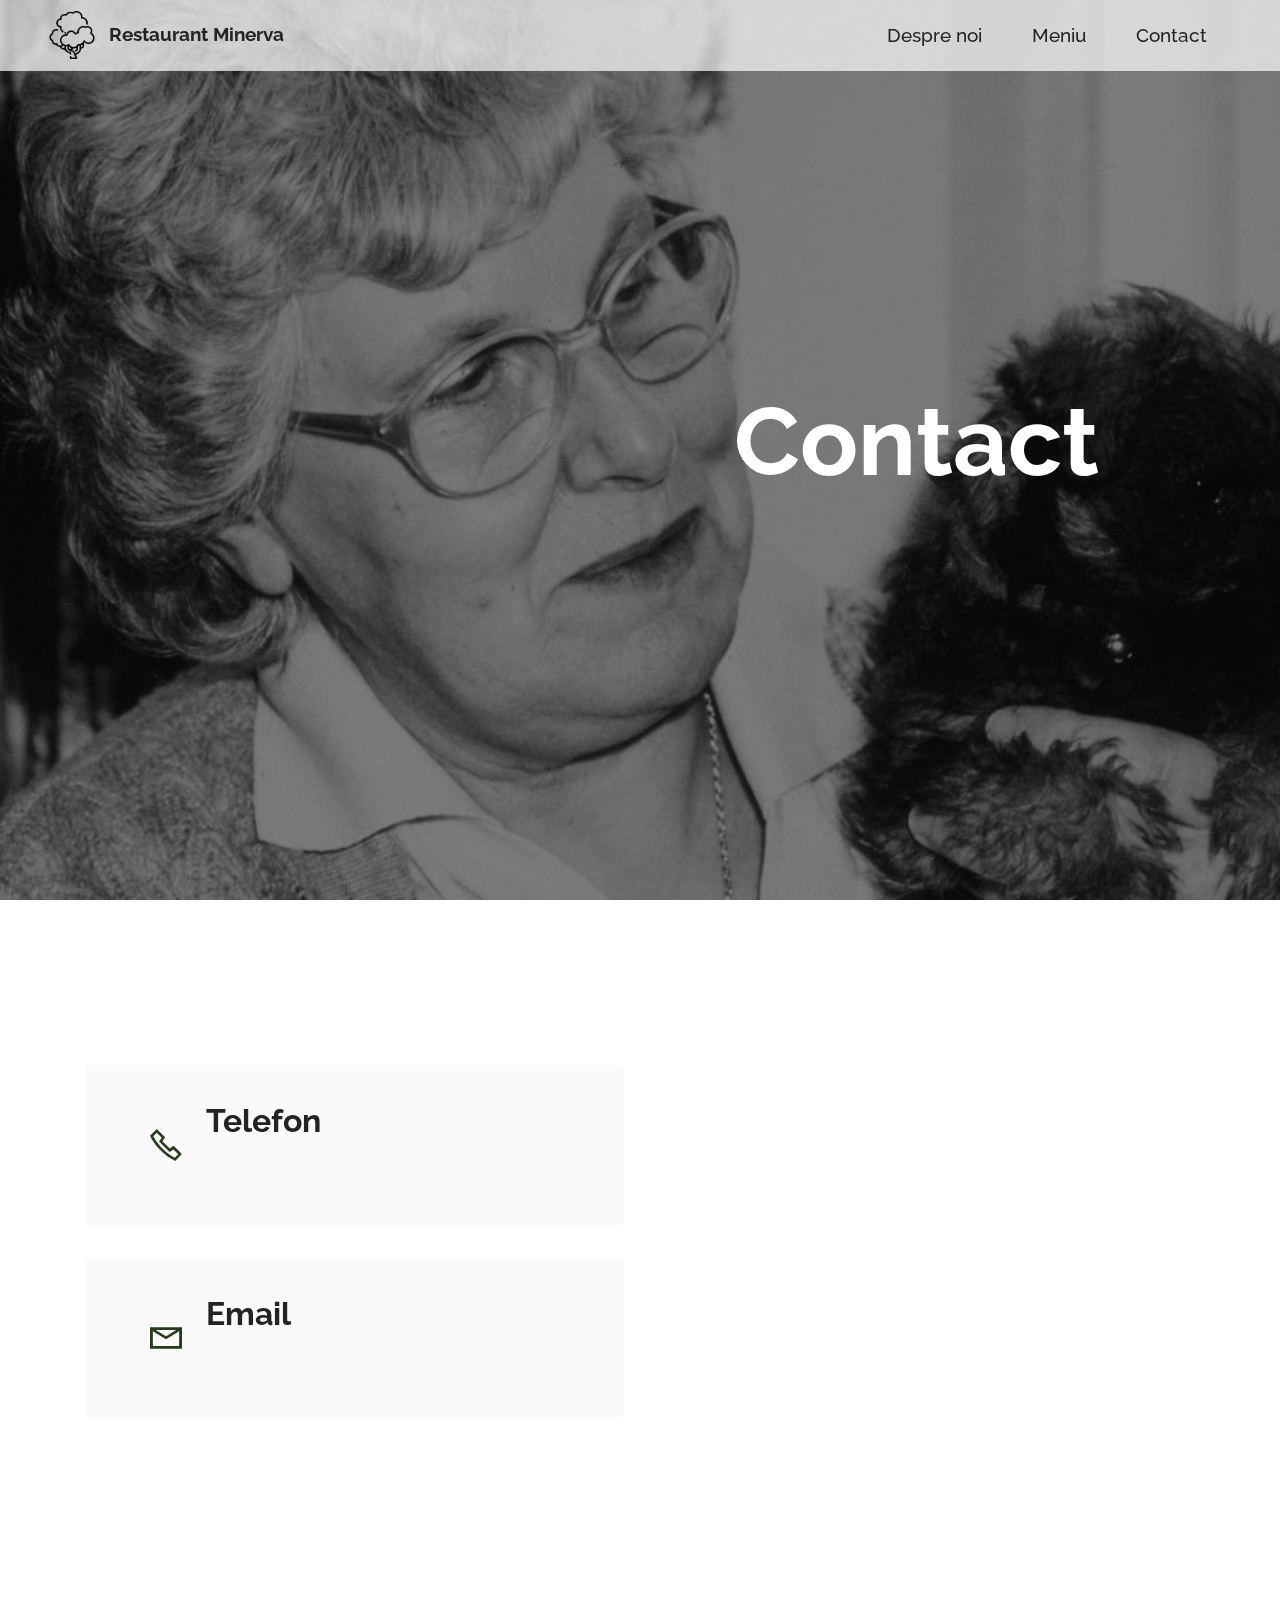
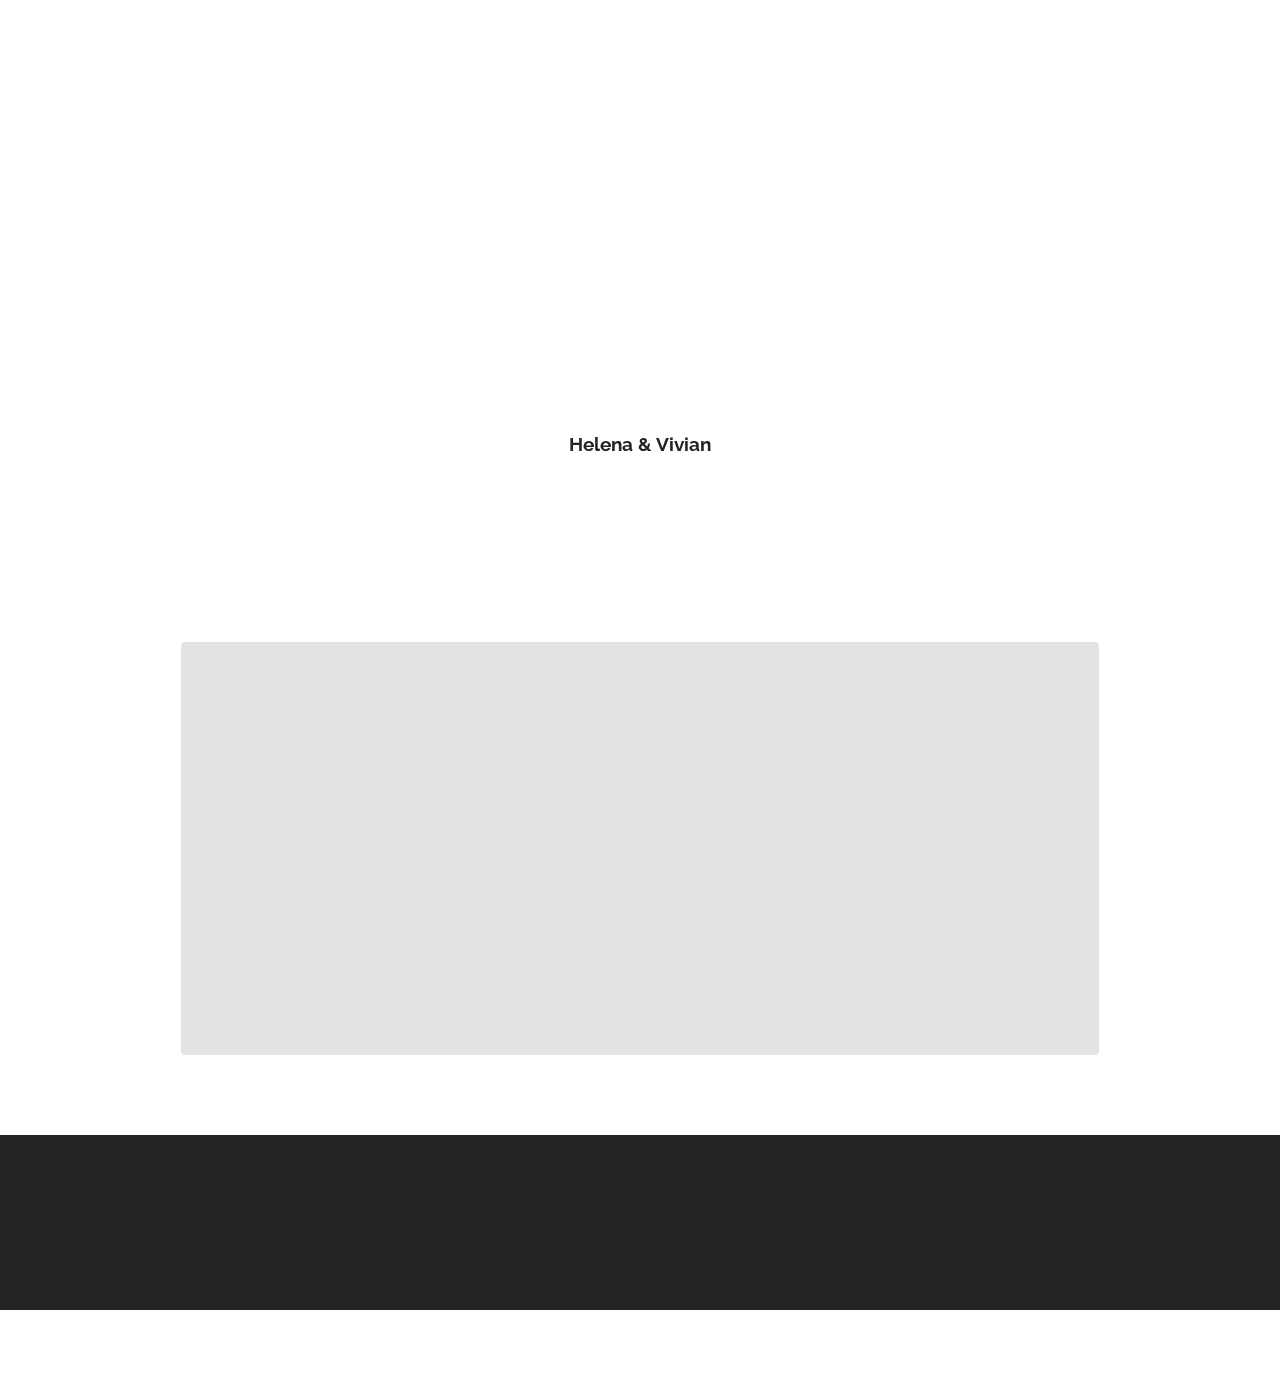
==== contact.html @ e77ea5ba "a doua versiune a site-ului, cu mici îmbunătățiri" ====
<!DOCTYPE html>
<html  >
<head>
  <!-- Site made with Mobirise Website Builder v5.7.4, https://mobirise.com -->
  <meta charset="UTF-8">
  <meta http-equiv="X-UA-Compatible" content="IE=edge">
  <meta name="generator" content="Mobirise v5.7.4, mobirise.com">
  <meta name="viewport" content="width=device-width, initial-scale=1, minimum-scale=1">
  <link rel="shortcut icon" href="assets/images/tree.png" type="image/x-icon">
  <meta name="description" content="Restaurant Minerva - Contact">
  
  
  <title>Contact</title>
  <link rel="stylesheet" href="assets/web/assets/mobirise-icons2/mobirise2.css">
  <link rel="stylesheet" href="assets/bootstrap/css/bootstrap.min.css">
  <link rel="stylesheet" href="assets/bootstrap/css/bootstrap-grid.min.css">
  <link rel="stylesheet" href="assets/bootstrap/css/bootstrap-reboot.min.css">
  <link rel="stylesheet" href="assets/parallax/jarallax.css">
  <link rel="stylesheet" href="assets/animatecss/animate.css">
  <link rel="stylesheet" href="assets/dropdown/css/style.css">
  <link rel="stylesheet" href="assets/socicon/css/styles.css">
  <link rel="stylesheet" href="assets/theme/css/style.css">
  <link rel="preload" href="https://fonts.googleapis.com/css?family=Raleway:100,200,300,400,500,600,700,800,900,100i,200i,300i,400i,500i,600i,700i,800i,900i&display=swap" as="style" onload="this.onload=null;this.rel='stylesheet'">
  <noscript><link rel="stylesheet" href="https://fonts.googleapis.com/css?family=Raleway:100,200,300,400,500,600,700,800,900,100i,200i,300i,400i,500i,600i,700i,800i,900i&display=swap"></noscript>
  <link rel="preload" href="https://fonts.googleapis.com/css?family=Caveat:400,500,600,700&display=swap" as="style" onload="this.onload=null;this.rel='stylesheet'">
  <noscript><link rel="stylesheet" href="https://fonts.googleapis.com/css?family=Caveat:400,500,600,700&display=swap"></noscript>
  <link rel="preload" as="style" href="assets/mobirise/css/mbr-additional.css"><link rel="stylesheet" href="assets/mobirise/css/mbr-additional.css" type="text/css">

  
  
  
</head>
<body>
  
  <section data-bs-version="5.1" class="menu menu2 cid-trj8mmYTtx" once="menu" id="menu2-u">
    
    <nav class="navbar navbar-dropdown navbar-fixed-top navbar-expand-lg">
        <div class="container-fluid">
            <div class="navbar-brand">
                <span class="navbar-logo">
                    <a href="index.html">
                        <img src="assets/images/tree.png" alt="Logo-ul restaurantului Minerva" style="height: 3rem;">
                    </a>
                </span>
                <span class="navbar-caption-wrap"><a class="navbar-caption text-black text-primary display-7" href="index.html">Restaurant Minerva</a></span>
            </div>
            <button class="navbar-toggler" type="button" data-toggle="collapse" data-bs-toggle="collapse" data-target="#navbarSupportedContent" data-bs-target="#navbarSupportedContent" aria-controls="navbarNavAltMarkup" aria-expanded="false" aria-label="Toggle navigation">
                <div class="hamburger">
                    <span></span>
                    <span></span>
                    <span></span>
                    <span></span>
                </div>
            </button>
            <div class="collapse navbar-collapse" id="navbarSupportedContent">
                <ul class="navbar-nav nav-dropdown nav-right" data-app-modern-menu="true"><li class="nav-item"><a class="nav-link link text-black text-primary display-7" href="index.html">Despre noi</a></li><li class="nav-item"><a class="nav-link link text-black text-primary display-7" href="meniu.html">Meniu</a></li><li class="nav-item"><a class="nav-link link text-black text-primary display-7" href="contact.html">Contact</a></li></ul>
                
                
            </div>
        </div>
    </nav>
</section>

<section data-bs-version="5.1" class="header13 cid-trj8G7lFWV mbr-fullscreen mbr-parallax-background" id="header13-w">

    

    
    <div class="mbr-overlay" style="opacity: 0.2; background-color: rgb(0, 0, 0);"></div>

    <div class="align-center container">
        <div class="row justify-content-center">
            <div class="col-12 col-lg-10">
                <h1 class="mbr-section-title mbr-fonts-style mb-3 display-1"><strong>Contact</strong></h1>
                
                
                
                
            </div>
        </div>
    </div>
</section>

<section data-bs-version="5.1" class="contacts3 map1 cid-tstVUXXX1O" id="contacts3-2d">

    

    
    
    <div class="container">
        <div class="mbr-section-head">
            <h3 class="mbr-section-title mbr-fonts-style align-center mb-0 display-2">
                <strong>Date de contact</strong></h3>
            
        </div>
        <div class="row justify-content-center mt-4">
            <div class="card col-12 col-md-6">
                <div class="card-wrapper">
                    <div class="image-wrapper">
                        <span class="mbr-iconfont mobi-mbri-phone mobi-mbri"></span>
                    </div>
                    <div class="text-wrapper">
                        <h6 class="card-title mbr-fonts-style mb-1 display-5"><strong>Telefon</strong><br></h6>
                        <p class="mbr-text mbr-fonts-style display-7">
                            <a href="tel:+40750 000 000" class="text-primary">075xx xxx xxx</a></p>
                    </div>
                </div>
                <div class="card-wrapper">
                    <div class="image-wrapper">
                        <span class="mbr-iconfont mobi-mbri-letter mobi-mbri"></span>
                    </div>
                    <div class="text-wrapper">
                        <h6 class="card-title mbr-fonts-style mb-1 display-5">
                            <strong>Email</strong>
                        </h6>
                        <p class="mbr-text mbr-fonts-style display-7"><a href="mailto:restaurantminerva@gmail.com" class="text-primary">restaurantminerva@gmail.com</a></p>
                    </div>
                </div>
            </div>
            <div class="map-wrapper col-12 col-md-6">
                <div class="google-map"></div>
            </div>
        </div>
    </div>
</section>

<section data-bs-version="5.1" class="people5 mbr-embla cid-tstctkd5CU" id="people5-1u">

    

    
    

    <div class="position-relative text-center">
        <h3 class="mb-4 mbr-fonts-style display-2"><strong>Ce spun clienții noștri...</strong></h3>

        <div class="embla" data-skip-snaps="true" data-align="center" data-loop="true" data-auto-play-interval="5" data-draggable="true">
            <div class="embla__viewport container-fluid">
                <div class="embla__container">
                    
                    <div class="embla__slide slider-image item active" style="margin-left: 7rem; margin-right: 7rem;">
                        <div class="user">
                            <div class="user_image">
                                <div class="item-wrapper position-relative">
                                    <img src="assets/images/misc-19-500x500.jpg" alt="un bărbat și o femeie în vârstă care se țin de mână și care formează un cuplu" data-slide-to="0" data-bs-slide-to="0">
                                </div>
                            </div>
                            <div class="user_text mb-4">
                                <p class="mbr-fonts-style display-7">
                                    Ne-am sărbătorit aniversarea de 40 de ani aici și a fost cea mai bună decizie! Personalul a contribuit enorm la unele dintre cele mai frumoase amintiri ale noastre!</p>
                            </div>
                            <div class="user_name mbr-fonts-style mb-2 display-7"><strong>Helena &amp; Vivian</strong></div>
                            
                        </div>
                    </div><div class="embla__slide slider-image item" style="margin-left: 7rem; margin-right: 7rem;">
                        <div class="user">
                            <div class="user_image">
                                <div class="item-wrapper position-relative">
                                    <img src="assets/images/w-10-500x500.jpg" alt="o femeie cu ochelari care zâmbește" data-slide-to="1" data-bs-slide-to="1">
                                </div>
                            </div>
                            <div class="user_text mb-4">
                                <p class="mbr-fonts-style display-7">
                                    Aceasta nu este prima mea comandă, însă trebuie să admit că de fiecare dată sunt plăcut surprinsă de calitatea produselor și de timpul de livrare redus. Țineți-o tot așa!
                                </p>
                            </div>
                            <div class="user_name mbr-fonts-style mb-2 display-7"><strong>Alma</strong></div>
                            
                        </div>
                    </div><div class="embla__slide slider-image item" style="margin-left: 7rem; margin-right: 7rem;">
                        <div class="user">
                            <div class="user_image">
                                <div class="item-wrapper position-relative">
                                    <img src="assets/images/m-3-500x500.jpg" alt="un bărbat cu ochelari îmbrăcat în cămașă și care zâmbește" data-slide-to="2" data-bs-slide-to="2">
                                </div>
                            </div>
                            <div class="user_text mb-4">
                                <p class="mbr-fonts-style display-7">
                                    Profund impresionat de toată atmosfera din local!</p>
                            </div>
                            <div class="user_name mbr-fonts-style mb-2 display-7">
                                <strong>Arthur</strong></div>
                            
                        </div>
                    </div><div class="embla__slide slider-image item" style="margin-left: 7rem; margin-right: 7rem;">
                        <div class="user">
                            <div class="user_image">
                                <div class="item-wrapper position-relative">
                                    <img src="assets/images/w-6-500x500.jpg" alt="o tânără blondă care zâmbește" data-slide-to="3" data-bs-slide-to="3">
                                </div>
                            </div>
                            <div class="user_text mb-4">
                                <p class="mbr-fonts-style display-7">
                                    Am venit aici cu familia și tuturor le-a plăcut enorm! Cu siguranță mai venim!</p>
                            </div>
                            <div class="user_name mbr-fonts-style mb-2 display-7"><strong>Corina</strong></div>
                            
                        </div>
                    </div>
                    
                </div>
            </div>
            <button class="embla__button embla__button--prev">
                <span class="mobi-mbri mobi-mbri-arrow-prev mbr-iconfont" aria-hidden="true"></span>
                <span class="sr-only visually-hidden visually-hidden">Previous</span>
            </button>
            <button class="embla__button embla__button--next">
                <span class="mobi-mbri mobi-mbri-arrow-next mbr-iconfont" aria-hidden="true"></span>
                <span class="sr-only visually-hidden visually-hidden">Next</span>
            </button>
        </div>
    </div>
</section>

<section data-bs-version="5.1" class="content15 cid-tstVNE4dnn" id="content15-2b">

    

    
    
    <div class="container">
        <div class="row justify-content-center">
            <div class="card col-md-12 col-lg-10">
                <div class="card-wrapper">
                    <div class="card-box align-left">
                        
                        <p class="mbr-text mbr-fonts-style display-4">Dragii mei nepoți,
<br>
<br>Nimic nu vine fără efort, iar voi știți asta. Sunteți bucurie în carne și oase și sunteți ai mei. Indiferent de unde vă duce drumul vieții, nu uitați că eu sunt aici pentru voi.
<br>
<br>Vă aștept cu masa pusă plină de toate cele bune!
<br>
<br>Vă pup, bunica Minerva...</p>
                        
                    </div>
                </div>
            </div>
        </div>
    </div>
</section>

<section data-bs-version="5.1" class="footer3 cid-tstTZa0Mbg" once="footers" id="footer3-2a">

    

    

    <div class="container">
        <div class="media-container-row align-center mbr-white">
            <div class="row row-links">
                <ul class="foot-menu">
                    
                    
                    
                    
                    
                <li class="foot-menu-item mbr-fonts-style display-7"><a href="page3.html#contacts3-x" class="text-white">Contactează-ne acum!</a></li></ul>
            </div>
            <div class="row social-row">
                <div class="social-list align-right pb-2">
                    
                    
                    
                    
                    
                    
                <div class="soc-item">
                        <a href="https://twitter.com" target="_blank">
                            <span class="mbr-iconfont mbr-iconfont-social socicon-twitter socicon"></span>
                        </a>
                    </div><div class="soc-item">
                        <a href="https://www.facebook.com" target="_blank">
                            <span class="mbr-iconfont mbr-iconfont-social socicon-facebook socicon"></span>
                        </a>
                    </div><div class="soc-item">
                        <a href="https://www.youtube.com" target="_blank">
                            <span class="mbr-iconfont mbr-iconfont-social socicon-youtube socicon"></span>
                        </a>
                    </div><div class="soc-item">
                        <a href="https://www.instagram.com" target="_blank">
                            <span class="mbr-iconfont mbr-iconfont-social socicon-instagram socicon"></span>
                        </a>
                    </div></div>
            </div>
            <div class="row row-copirayt">
                <p class="mbr-text mb-0 mbr-fonts-style mbr-white align-center display-7">
                    © Copyright 2022 Restaurant Minerva. All Rights Reserved.
                </p>
            </div>
        </div>
    </div>
</section><section class="display-7" style="padding: 0;align-items: center;justify-content: center;flex-wrap: wrap;    align-content: center;display: flex;position: relative;height: 4rem;"><a href="https://mobiri.se/2924550" style="flex: 1 1;height: 4rem;position: absolute;width: 100%;z-index: 1;"><img alt="" style="height: 4rem;" src="[data-uri]"></a><p style="margin: 0;text-align: center;" class="display-7">Made with &#8204;</p><a style="z-index:1" href="https://mobirise.com/builder/easiest-website-builder.html">Easiest Website Builder</a></section><script src="assets/bootstrap/js/bootstrap.bundle.min.js"></script>  <script src="assets/parallax/jarallax.js"></script>  <script src="assets/smoothscroll/smooth-scroll.js"></script>  <script src="assets/ytplayer/index.js"></script>  <script src="assets/dropdown/js/navbar-dropdown.js"></script>  <script src="assets/embla/embla.min.js"></script>  <script src="assets/embla/script.js"></script>  <script src="assets/theme/js/script.js"></script>  
  
  
  <input name="animation" type="hidden">
  </body>
</html>
---- assets/web/assets/mobirise-icons2/mobirise2.css ----
@font-face {
  font-family: 'Moririse2';
  font-display: swap;
  src:  url('mobirise2.eot?f2bix4');
  src:  url('mobirise2.eot?f2bix4#iefix') format('embedded-opentype'),
    url('mobirise2.ttf?f2bix4') format('truetype'),
    url('mobirise2.woff?f2bix4') format('woff'),
    url('mobirise2.svg?f2bix4#mobirise2') format('svg');
  font-weight: normal;
  font-style: normal;
}

[class^="mobi-"], [class*=" mobi-"] {
  /* use !important to prevent issues with browser extensions that change fonts */
  font-family: 'Moririse2' !important;
  speak: none;
  font-style: normal;
  font-weight: normal;
  font-variant: normal;
  text-transform: none;
  line-height: 1;

  /* Better Font Rendering =========== */
  -webkit-font-smoothing: antialiased;
  -moz-osx-font-smoothing: grayscale;
}

.mobi-mbri-add-submenu:before {
  content: "\e900";
}
.mobi-mbri-alert:before {
  content: "\e901";
}
.mobi-mbri-align-center:before {
  content: "\e902";
}
.mobi-mbri-align-justify:before {
  content: "\e903";
}
.mobi-mbri-align-left:before {
  content: "\e904";
}
.mobi-mbri-align-right:before {
  content: "\e905";
}
.mobi-mbri-android:before {
  content: "\e906";
}
.mobi-mbri-apple:before {
  content: "\e907";
}
.mobi-mbri-arrow-down:before {
  content: "\e908";
}
.mobi-mbri-arrow-next:before {
  content: "\e909";
}
.mobi-mbri-arrow-prev:before {
  content: "\e90a";
}
.mobi-mbri-arrow-up:before {
  content: "\e90b";
}
.mobi-mbri-bold:before {
  content: "\e90c";
}
.mobi-mbri-bookmark:before {
  content: "\e90d";
}
.mobi-mbri-bootstrap:before {
  content: "\e90e";
}
.mobi-mbri-briefcase:before {
  content: "\e90f";
}
.mobi-mbri-browse:before {
  content: "\e910";
}
.mobi-mbri-bulleted-list:before {
  content: "\e911";
}
.mobi-mbri-calendar:before {
  content: "\e912";
}
.mobi-mbri-camera:before {
  content: "\e913";
}
.mobi-mbri-cart-add:before {
  content: "\e914";
}
.mobi-mbri-cart-full:before {
  content: "\e915";
}
.mobi-mbri-cash:before {
  content: "\e916";
}
.mobi-mbri-change-style:before {
  content: "\e917";
}
.mobi-mbri-chat:before {
  content: "\e918";
}
.mobi-mbri-clock:before {
  content: "\e919";
}
.mobi-mbri-close:before {
  content: "\e91a";
}
.mobi-mbri-cloud:before {
  content: "\e91b";
}
.mobi-mbri-code:before {
  content: "\e91c";
}
.mobi-mbri-contact-form:before {
  content: "\e91d";
}
.mobi-mbri-credit-card:before {
  content: "\e91e";
}
.mobi-mbri-cursor-click:before {
  content: "\e91f";
}
.mobi-mbri-cust-feedback:before {
  content: "\e920";
}
.mobi-mbri-database:before {
  content: "\e921";
}
.mobi-mbri-delivery:before {
  content: "\e922";
}
.mobi-mbri-desktop:before {
  content: "\e923";
}
.mobi-mbri-devices:before {
  content: "\e924";
}
.mobi-mbri-down:before {
  content: "\e925";
}
.mobi-mbri-download-2:before {
  content: "\e926";
}
.mobi-mbri-download:before {
  content: "\e927";
}
.mobi-mbri-drag-n-drop-2:before {
  content: "\e928";
}
.mobi-mbri-drag-n-drop:before {
  content: "\e929";
}
.mobi-mbri-edit-2:before {
  content: "\e92a";
}
.mobi-mbri-edit:before {
  content: "\e92b";
}
.mobi-mbri-error:before {
  content: "\e92c";
}
.mobi-mbri-extension:before {
  content: "\e92d";
}
.mobi-mbri-features:before {
  content: "\e92e";
}
.mobi-mbri-file:before {
  content: "\e92f";
}
.mobi-mbri-flag:before {
  content: "\e930";
}
.mobi-mbri-folder:before {
  content: "\e931";
}
.mobi-mbri-gift:before {
  content: "\e932";
}
.mobi-mbri-github:before {
  content: "\e933";
}
.mobi-mbri-globe-2:before {
  content: "\e934";
}
.mobi-mbri-globe:before {
  content: "\e935";
}
.mobi-mbri-growing-chart:before {
  content: "\e936";
}
.mobi-mbri-hearth:before {
  content: "\e937";
}
.mobi-mbri-help:before {
  content: "\e938";
}
.mobi-mbri-home:before {
  content: "\e939";
}
.mobi-mbri-hot-cup:before {
  content: "\e93a";
}
.mobi-mbri-idea:before {
  content: "\e93b";
}
.mobi-mbri-image-gallery:before {
  content: "\e93c";
}
.mobi-mbri-image-slider:before {
  content: "\e93d";
}
.mobi-mbri-info:before {
  content: "\e93e";
}
.mobi-mbri-italic:before {
  content: "\e93f";
}
.mobi-mbri-key:before {
  content: "\e940";
}
.mobi-mbri-laptop:before {
  content: "\e941";
}
.mobi-mbri-layers:before {
  content: "\e942";
}
.mobi-mbri-left-right:before {
  content: "\e943";
}
.mobi-mbri-left:before {
  content: "\e944";
}
.mobi-mbri-letter:before {
  content: "\e945";
}
.mobi-mbri-like:before {
  content: "\e946";
}
.mobi-mbri-link:before {
  content: "\e947";
}
.mobi-mbri-lock:before {
  content: "\e948";
}
.mobi-mbri-login:before {
  content: "\e949";
}
.mobi-mbri-logout:before {
  content: "\e94a";
}
.mobi-mbri-magic-stick:before {
  content: "\e94b";
}
.mobi-mbri-map-pin:before {
  content: "\e94c";
}
.mobi-mbri-menu:before {
  content: "\e94d";
}
.mobi-mbri-mobile-2:before {
  content: "\e94e";
}
.mobi-mbri-mobile-horizontal:before {
  content: "\e94f";
}
.mobi-mbri-mobile:before {
  content: "\e950";
}
.mobi-mbri-mobirise:before {
  content: "\e951";
}
.mobi-mbri-more-horizontal:before {
  content: "\e952";
}
.mobi-mbri-more-vertical:before {
  content: "\e953";
}
.mobi-mbri-music:before {
  content: "\e954";
}
.mobi-mbri-new-file:before {
  content: "\e955";
}
.mobi-mbri-numbered-list:before {
  content: "\e956";
}
.mobi-mbri-opened-folder:before {
  content: "\e957";
}
.mobi-mbri-pages:before {
  content: "\e958";
}
.mobi-mbri-paper-plane:before {
  content: "\e959";
}
.mobi-mbri-paperclip:before {
  content: "\e95a";
}
.mobi-mbri-phone:before {
  content: "\e95b";
}
.mobi-mbri-photo:before {
  content: "\e95c";
}
.mobi-mbri-photos:before {
  content: "\e95d";
}
.mobi-mbri-pin:before {
  content: "\e95e";
}
.mobi-mbri-play:before {
  content: "\e95f";
}
.mobi-mbri-plus:before {
  content: "\e960";
}
.mobi-mbri-preview:before {
  content: "\e961";
}
.mobi-mbri-print:before {
  content: "\e962";
}
.mobi-mbri-protect:before {
  content: "\e963";
}
.mobi-mbri-question:before {
  content: "\e964";
}
.mobi-mbri-quote-left:before {
  content: "\e965";
}
.mobi-mbri-quote-right:before {
  content: "\e966";
}
.mobi-mbri-redo:before {
  content: "\e967";
}
.mobi-mbri-refresh:before {
  content: "\e968";
}
.mobi-mbri-responsive-2:before {
  content: "\e969";
}
.mobi-mbri-responsive:before {
  content: "\e96a";
}
.mobi-mbri-right:before {
  content: "\e96b";
}
.mobi-mbri-rocket:before {
  content: "\e96c";
}
.mobi-mbri-sad-face:before {
  content: "\e96d";
}
.mobi-mbri-sale:before {
  content: "\e96e";
}
.mobi-mbri-save:before {
  content: "\e96f";
}
.mobi-mbri-search:before {
  content: "\e970";
}
.mobi-mbri-setting-2:before {
  content: "\e971";
}
.mobi-mbri-setting-3:before {
  content: "\e972";
}
.mobi-mbri-setting:before {
  content: "\e973";
}
.mobi-mbri-share:before {
  content: "\e974";
}
.mobi-mbri-shopping-bag:before {
  content: "\e975";
}
.mobi-mbri-shopping-basket:before {
  content: "\e976";
}
.mobi-mbri-shopping-cart:before {
  content: "\e977";
}
.mobi-mbri-sites:before {
  content: "\e978";
}
.mobi-mbri-smile-face:before {
  content: "\e979";
}
.mobi-mbri-speed:before {
  content: "\e97a";
}
.mobi-mbri-star:before {
  content: "\e97b";
}
.mobi-mbri-success:before {
  content: "\e97c";
}
.mobi-mbri-sun:before {
  content: "\e97d";
}
.mobi-mbri-sun2:before {
  content: "\e97e";
}
.mobi-mbri-tablet-vertical:before {
  content: "\e97f";
}
.mobi-mbri-tablet:before {
  content: "\e980";
}
.mobi-mbri-target:before {
  content: "\e981";
}
.mobi-mbri-timer:before {
  content: "\e982";
}
.mobi-mbri-to-ftp:before {
  content: "\e983";
}
.mobi-mbri-to-local-drive:before {
  content: "\e984";
}
.mobi-mbri-touch-swipe:before {
  content: "\e985";
}
.mobi-mbri-touch:before {
  content: "\e986";
}
.mobi-mbri-trash:before {
  content: "\e987";
}
.mobi-mbri-underline:before {
  content: "\e988";
}
.mobi-mbri-undo:before {
  content: "\e989";
}
.mobi-mbri-unlink:before {
  content: "\e98a";
}
.mobi-mbri-unlock:before {
  content: "\e98b";
}
.mobi-mbri-up-down:before {
  content: "\e98c";
}
.mobi-mbri-up:before {
  content: "\e98d";
}
.mobi-mbri-update:before {
  content: "\e98e";
}
.mobi-mbri-upload-2:before {
  content: "\e98f";
}
.mobi-mbri-upload:before {
  content: "\e990";
}
.mobi-mbri-user-2:before {
  content: "\e991";
}
.mobi-mbri-user:before {
  content: "\e992";
}
.mobi-mbri-users:before {
  content: "\e993";
}
.mobi-mbri-video-play:before {
  content: "\e994";
}
.mobi-mbri-video:before {
  content: "\e995";
}
.mobi-mbri-watch:before {
  content: "\e996";
}
.mobi-mbri-website-theme-2:before {
  content: "\e997";
}
.mobi-mbri-website-theme:before {
  content: "\e998";
}
.mobi-mbri-wifi:before {
  content: "\e999";
}
.mobi-mbri-windows:before {
  content: "\e99a";
}
.mobi-mbri-zoom-in:before {
  content: "\e99b";
}
.mobi-mbri-zoom-out:before {
  content: "\e99c";
}
---- assets/parallax/jarallax.css ----
.jarallax {
    position: relative;
    z-index: 0;
}
.jarallax > .jarallax-img {
    position: absolute;
    object-fit: cover;
    /* support for plugin https://github.com/bfred-it/object-fit-images */
    font-family: 'object-fit: cover;';
    top: 0;
    left: 0;
    width: 100%;
    height: 100%;
    z-index: -1;
}
---- assets/dropdown/css/style.css ----
.navbar-dropdown {
  left: 0;
  padding: 0;
  position: absolute;
  right: 0;
  top: 0;
  transition: all 0.45s ease;
  z-index: 1030;
  background: #282828; }
  .navbar-dropdown .navbar-logo {
    margin-right: 0.8rem;
    transition: margin 0.3s ease-in-out;
    vertical-align: middle; }
    .navbar-dropdown .navbar-logo img {
      height: 3.125rem;
      transition: all 0.3s ease-in-out; }
    .navbar-dropdown .navbar-logo.mbr-iconfont {
      font-size: 3.125rem;
      line-height: 3.125rem; }
  .navbar-dropdown .navbar-caption {
    font-weight: 700;
    white-space: normal;
    vertical-align: -4px;
    line-height: 3.125rem !important; }
    .navbar-dropdown .navbar-caption, .navbar-dropdown .navbar-caption:hover {
      color: inherit;
      text-decoration: none; }
  .navbar-dropdown .mbr-iconfont + .navbar-caption {
    vertical-align: -1px; }
  .navbar-dropdown.navbar-fixed-top {
    position: fixed; }
  .navbar-dropdown .navbar-brand span {
    vertical-align: -4px; }
  .navbar-dropdown.bg-color.transparent {
    background: none; }
  .navbar-dropdown.navbar-short .navbar-brand {
    padding: 0.625rem 0; }
    .navbar-dropdown.navbar-short .navbar-brand span {
      vertical-align: -1px; }
  .navbar-dropdown.navbar-short .navbar-caption {
    line-height: 2.375rem !important;
    vertical-align: -2px; }
  .navbar-dropdown.navbar-short .navbar-logo {
    margin-right: 0.5rem; }
    .navbar-dropdown.navbar-short .navbar-logo img {
      height: 2.375rem; }
    .navbar-dropdown.navbar-short .navbar-logo.mbr-iconfont {
      font-size: 2.375rem;
      line-height: 2.375rem; }
  .navbar-dropdown.navbar-short .mbr-table-cell {
    height: 3.625rem; }
  .navbar-dropdown .navbar-close {
    left: 0.6875rem;
    position: fixed;
    top: 0.75rem;
    z-index: 1000; }
  .navbar-dropdown .hamburger-icon {
    content: "";
    display: inline-block;
    vertical-align: middle;
    width: 16px;
    -webkit-box-shadow: 0 -6px 0 1px #282828,0 0 0 1px #282828,0 6px 0 1px #282828;
    -moz-box-shadow: 0 -6px 0 1px #282828,0 0 0 1px #282828,0 6px 0 1px #282828;
    box-shadow: 0 -6px 0 1px #282828,0 0 0 1px #282828,0 6px 0 1px #282828; }

.dropdown-menu .dropdown-toggle[data-toggle="dropdown-submenu"]::after {
  border-bottom: 0.35em solid transparent;
  border-left: 0.35em solid;
  border-right: 0;
  border-top: 0.35em solid transparent;
  margin-left: 0.3rem; }

.dropdown-menu .dropdown-item:focus {
  outline: 0; }

.nav-dropdown {
  font-size: 0.75rem;
  font-weight: 500;
  height: auto !important; }
  .nav-dropdown .nav-btn {
    padding-left: 1rem; }
  .nav-dropdown .link {
    margin: .667em 1.667em;
    font-weight: 500;
    padding: 0;
    transition: color .2s ease-in-out; }
    .nav-dropdown .link.dropdown-toggle {
      margin-right: 2.583em; }
      .nav-dropdown .link.dropdown-toggle::after {
        margin-left: .25rem;
        border-top: 0.35em solid;
        border-right: 0.35em solid transparent;
        border-left: 0.35em solid transparent;
        border-bottom: 0; }
      .nav-dropdown .link.dropdown-toggle[aria-expanded="true"] {
        margin: 0;
        padding: 0.667em 3.263em  0.667em 1.667em; }
  .nav-dropdown .link::after,
  .nav-dropdown .dropdown-item::after {
    color: inherit; }
  .nav-dropdown .btn {
    font-size: 0.75rem;
    font-weight: 700;
    letter-spacing: 0;
    margin-bottom: 0;
    padding-left: 1.25rem;
    padding-right: 1.25rem; }
  .nav-dropdown .dropdown-menu {
    border-radius: 0;
    border: 0;
    left: 0;
    margin: 0;
    padding-bottom: 1.25rem;
    padding-top: 1.25rem;
    position: relative; }
  .nav-dropdown .dropdown-submenu {
    margin-left: 0.125rem;
    top: 0; }
  .nav-dropdown .dropdown-item {
    font-weight: 500;
    line-height: 2;
    padding: 0.3846em 4.615em 0.3846em 1.5385em;
    position: relative;
    transition: color .2s ease-in-out, background-color .2s ease-in-out; }
    .nav-dropdown .dropdown-item::after {
      margin-top: -0.3077em;
      position: absolute;
      right: 1.1538em;
      top: 50%; }
    .nav-dropdown .dropdown-item:focus, .nav-dropdown .dropdown-item:hover {
      background: none; }

@media (max-width: 767px) {
  .nav-dropdown.navbar-toggleable-sm {
    bottom: 0;
    display: none;
    left: 0;
    overflow-x: hidden;
    position: fixed;
    top: 0;
    transform: translateX(-100%);
    -ms-transform: translateX(-100%);
    -webkit-transform: translateX(-100%);
    width: 18.75rem;
    z-index: 999; } }
.nav-dropdown.navbar-toggleable-xl {
  bottom: 0;
  display: none;
  left: 0;
  overflow-x: hidden;
  position: fixed;
  top: 0;
  transform: translateX(-100%);
  -ms-transform: translateX(-100%);
  -webkit-transform: translateX(-100%);
  width: 18.75rem;
  z-index: 999; }

.nav-dropdown-sm {
  display: block !important;
  overflow-x: hidden;
  overflow: auto;
  padding-top: 3.875rem; }
  .nav-dropdown-sm::after {
    content: "";
    display: block;
    height: 3rem;
    width: 100%; }
  .nav-dropdown-sm.collapse.in ~ .navbar-close {
    display: block !important; }
  .nav-dropdown-sm.collapsing, .nav-dropdown-sm.collapse.in {
    transform: translateX(0);
    -ms-transform: translateX(0);
    -webkit-transform: translateX(0);
    transition: all 0.25s ease-out;
    -webkit-transition: all 0.25s ease-out;
    background: #282828; }
  .nav-dropdown-sm.collapsing[aria-expanded="false"] {
    transform: translateX(-100%);
    -ms-transform: translateX(-100%);
    -webkit-transform: translateX(-100%); }
  .nav-dropdown-sm .nav-item {
    display: block;
    margin-left: 0 !important;
    padding-left: 0; }
  .nav-dropdown-sm .link,
  .nav-dropdown-sm .dropdown-item {
    border-top: 1px dotted rgba(255, 255, 255, 0.1);
    font-size: 0.8125rem;
    line-height: 1.6;
    margin: 0 !important;
    padding: 0.875rem 2.4rem 0.875rem 1.5625rem !important;
    position: relative;
    white-space: normal; }
    .nav-dropdown-sm .link:focus, .nav-dropdown-sm .link:hover,
    .nav-dropdown-sm .dropdown-item:focus,
    .nav-dropdown-sm .dropdown-item:hover {
      background: rgba(0, 0, 0, 0.2) !important;
      color: #c0a375; }
  .nav-dropdown-sm .nav-btn {
    position: relative;
    padding: 1.5625rem 1.5625rem 0 1.5625rem; }
    .nav-dropdown-sm .nav-btn::before {
      border-top: 1px dotted rgba(255, 255, 255, 0.1);
      content: "";
      left: 0;
      position: absolute;
      top: 0;
      width: 100%; }
    .nav-dropdown-sm .nav-btn + .nav-btn {
      padding-top: 0.625rem; }
      .nav-dropdown-sm .nav-btn + .nav-btn::before {
        display: none; }
  .nav-dropdown-sm .btn {
    padding: 0.625rem 0; }
  .nav-dropdown-sm .dropdown-toggle[data-toggle="dropdown-submenu"]::after {
    margin-left: .25rem;
    border-top: 0.35em solid;
    border-right: 0.35em solid transparent;
    border-left: 0.35em solid transparent;
    border-bottom: 0; }
  .nav-dropdown-sm .dropdown-toggle[data-toggle="dropdown-submenu"][aria-expanded="true"]::after {
    border-top: 0;
    border-right: 0.35em solid transparent;
    border-left: 0.35em solid transparent;
    border-bottom: 0.35em solid; }
  .nav-dropdown-sm .dropdown-menu {
    margin: 0;
    padding: 0;
    position: relative;
    top: 0;
    left: 0;
    width: 100%;
    border: 0;
    float: none;
    border-radius: 0;
    background: none; }
  .nav-dropdown-sm .dropdown-submenu {
    left: 100%;
    margin-left: 0.125rem;
    margin-top: -1.25rem;
    top: 0; }

.navbar-toggleable-sm .nav-dropdown .dropdown-menu {
  position: absolute; }

.navbar-toggleable-sm .nav-dropdown .dropdown-submenu {
  left: 100%;
  margin-left: 0.125rem;
  margin-top: -1.25rem;
  top: 0; }

.navbar-toggleable-sm.opened .nav-dropdown .dropdown-menu {
  position: relative; }

.navbar-toggleable-sm.opened .nav-dropdown .dropdown-submenu {
  left: 0;
  margin-left: 00rem;
  margin-top: 0rem;
  top: 0; }

.is-builder .nav-dropdown.collapsing {
  transition: none !important; }
---- assets/socicon/css/styles.css ----
@charset "UTF-8";

@font-face {
  font-family: 'Socicon';
  src:  url('../fonts/socicon.eot');
  src:  url('../fonts/socicon.eot?#iefix') format('embedded-opentype'),
    url('../fonts/socicon.woff2') format('woff2'),
    url('../fonts/socicon.ttf') format('truetype'),
    url('../fonts/socicon.woff') format('woff'),
    url('../fonts/socicon.svg#socicon') format('svg');
  font-weight: normal;
  font-style: normal;
  font-display: swap;
}

[data-icon]:before {
  font-family: "socicon" !important;
  content: attr(data-icon);
  font-style: normal !important;
  font-weight: normal !important;
  font-variant: normal !important;
  text-transform: none !important;
  speak: none;
  line-height: 1;
  -webkit-font-smoothing: antialiased;
  -moz-osx-font-smoothing: grayscale;
}

[class^="socicon-"], [class*=" socicon-"] {
  /* use !important to prevent issues with browser extensions that change fonts */
  font-family: 'Socicon' !important;
  speak: none;
  font-style: normal;
  font-weight: normal;
  font-variant: normal;
  text-transform: none;
  line-height: 1;

  /* Better Font Rendering =========== */
  -webkit-font-smoothing: antialiased;
  -moz-osx-font-smoothing: grayscale;
}

.socicon-eitaa:before {
  content: "\e97c";
}
.socicon-soroush:before {
  content: "\e97d";
}
.socicon-bale:before {
  content: "\e97e";
}
.socicon-zazzle:before {
  content: "\e97b";
}
.socicon-society6:before {
  content: "\e97a";
}
.socicon-redbubble:before {
  content: "\e979";
}
.socicon-avvo:before {
  content: "\e978";
}
.socicon-stitcher:before {
  content: "\e977";
}
.socicon-googlehangouts:before {
  content: "\e974";
}
.socicon-dlive:before {
  content: "\e975";
}
.socicon-vsco:before {
  content: "\e976";
}
.socicon-flipboard:before {
  content: "\e973";
}
.socicon-ubuntu:before {
  content: "\e958";
}
.socicon-artstation:before {
  content: "\e959";
}
.socicon-invision:before {
  content: "\e95a";
}
.socicon-torial:before {
  content: "\e95b";
}
.socicon-collectorz:before {
  content: "\e95c";
}
.socicon-seenthis:before {
  content: "\e95d";
}
.socicon-googleplaymusic:before {
  content: "\e95e";
}
.socicon-debian:before {
  content: "\e95f";
}
.socicon-filmfreeway:before {
  content: "\e960";
}
.socicon-gnome:before {
  content: "\e961";
}
.socicon-itchio:before {
  content: "\e962";
}
.socicon-jamendo:before {
  content: "\e963";
}
.socicon-mix:before {
  content: "\e964";
}
.socicon-sharepoint:before {
  content: "\e965";
}
.socicon-tinder:before {
  content: "\e966";
}
.socicon-windguru:before {
  content: "\e967";
}
.socicon-cdbaby:before {
  content: "\e968";
}
.socicon-elementaryos:before {
  content: "\e969";
}
.socicon-stage32:before {
  content: "\e96a";
}
.socicon-tiktok:before {
  content: "\e96b";
}
.socicon-gitter:before {
  content: "\e96c";
}
.socicon-letterboxd:before {
  content: "\e96d";
}
.socicon-threema:before {
  content: "\e96e";
}
.socicon-splice:before {
  content: "\e96f";
}
.socicon-metapop:before {
  content: "\e970";
}
.socicon-naver:before {
  content: "\e971";
}
.socicon-remote:before {
  content: "\e972";
}
.socicon-internet:before {
  content: "\e957";
}
.socicon-moddb:before {
  content: "\e94b";
}
.socicon-indiedb:before {
  content: "\e94c";
}
.socicon-traxsource:before {
  content: "\e94d";
}
.socicon-gamefor:before {
  content: "\e94e";
}
.socicon-pixiv:before {
  content: "\e94f";
}
.socicon-myanimelist:before {
  content: "\e950";
}
.socicon-blackberry:before {
  content: "\e951";
}
.socicon-wickr:before {
  content: "\e952";
}
.socicon-spip:before {
  content: "\e953";
}
.socicon-napster:before {
  content: "\e954";
}
.socicon-beatport:before {
  content: "\e955";
}
.socicon-hackerone:before {
  content: "\e956";
}
.socicon-hackernews:before {
  content: "\e946";
}
.socicon-smashwords:before {
  content: "\e947";
}
.socicon-kobo:before {
  content: "\e948";
}
.socicon-bookbub:before {
  content: "\e949";
}
.socicon-mailru:before {
  content: "\e94a";
}
.socicon-gitlab:before {
  content: "\e945";
}
.socicon-instructables:before {
  content: "\e944";
}
.socicon-portfolio:before {
  content: "\e943";
}
.socicon-codered:before {
  content: "\e940";
}
.socicon-origin:before {
  content: "\e941";
}
.socicon-nextdoor:before {
  content: "\e942";
}
.socicon-udemy:before {
  content: "\e93f";
}
.socicon-livemaster:before {
  content: "\e93e";
}
.socicon-crunchbase:before {
  content: "\e93b";
}
.socicon-homefy:before {
  content: "\e93c";
}
.socicon-calendly:before {
  content: "\e93d";
}
.socicon-realtor:before {
  content: "\e90f";
}
.socicon-tidal:before {
  content: "\e910";
}
.socicon-qobuz:before {
  content: "\e911";
}
.socicon-natgeo:before {
  content: "\e912";
}
.socicon-mastodon:before {
  content: "\e913";
}
.socicon-unsplash:before {
  content: "\e914";
}
.socicon-homeadvisor:before {
  content: "\e915";
}
.socicon-angieslist:before {
  content: "\e916";
}
.socicon-codepen:before {
  content: "\e917";
}
.socicon-slack:before {
  content: "\e918";
}
.socicon-openaigym:before {
  content: "\e919";
}
.socicon-logmein:before {
  content: "\e91a";
}
.socicon-fiverr:before {
  content: "\e91b";
}
.socicon-gotomeeting:before {
  content: "\e91c";
}
.socicon-aliexpress:before {
  content: "\e91d";
}
.socicon-guru:before {
  content: "\e91e";
}
.socicon-appstore:before {
  content: "\e91f";
}
.socicon-homes:before {
  content: "\e920";
}
.socicon-zoom:before {
  content: "\e921";
}
.socicon-alibaba:before {
  content: "\e922";
}
.socicon-craigslist:before {
  content: "\e923";
}
.socicon-wix:before {
  content: "\e924";
}
.socicon-redfin:before {
  content: "\e925";
}
.socicon-googlecalendar:before {
  content: "\e926";
}
.socicon-shopify:before {
  content: "\e927";
}
.socicon-freelancer:before {
  content: "\e928";
}
.socicon-seedrs:before {
  content: "\e929";
}
.socicon-bing:before {
  content: "\e92a";
}
.socicon-doodle:before {
  content: "\e92b";
}
.socicon-bonanza:before {
  content: "\e92c";
}
.socicon-squarespace:before {
  content: "\e92d";
}
.socicon-toptal:before {
  content: "\e92e";
}
.socicon-gust:before {
  content: "\e92f";
}
.socicon-ask:before {
  content: "\e930";
}
.socicon-trulia:before {
  content: "\e931";
}
.socicon-loomly:before {
  content: "\e932";
}
.socicon-ghost:before {
  content: "\e933";
}
.socicon-upwork:before {
  content: "\e934";
}
.socicon-fundable:before {
  content: "\e935";
}
.socicon-booking:before {
  content: "\e936";
}
.socicon-googlemaps:before {
  content: "\e937";
}
.socicon-zillow:before {
  content: "\e938";
}
.socicon-niconico:before {
  content: "\e939";
}
.socicon-toneden:before {
  content: "\e93a";
}
.socicon-augment:before {
  content: "\e908";
}
.socicon-bitbucket:before {
  content: "\e909";
}
.socicon-fyuse:before {
  content: "\e90a";
}
.socicon-yt-gaming:before {
  content: "\e90b";
}
.socicon-sketchfab:before {
  content: "\e90c";
}
.socicon-mobcrush:before {
  content: "\e90d";
}
.socicon-microsoft:before {
  content: "\e90e";
}
.socicon-pandora:before {
  content: "\e907";
}
.socicon-messenger:before {
  content: "\e906";
}
.socicon-gamewisp:before {
  content: "\e905";
}
.socicon-bloglovin:before {
  content: "\e904";
}
.socicon-tunein:before {
  content: "\e903";
}
.socicon-gamejolt:before {
  content: "\e901";
}
.socicon-trello:before {
  content: "\e902";
}
.socicon-spreadshirt:before {
  content: "\e900";
}
.socicon-500px:before {
  content: "\e000";
}
.socicon-8tracks:before {
  content: "\e001";
}
.socicon-airbnb:before {
  content: "\e002";
}
.socicon-alliance:before {
  content: "\e003";
}
.socicon-amazon:before {
  content: "\e004";
}
.socicon-amplement:before {
  content: "\e005";
}
.socicon-android:before {
  content: "\e006";
}
.socicon-angellist:before {
  content: "\e007";
}
.socicon-apple:before {
  content: "\e008";
}
.socicon-appnet:before {
  content: "\e009";
}
.socicon-baidu:before {
  content: "\e00a";
}
.socicon-bandcamp:before {
  content: "\e00b";
}
.socicon-battlenet:before {
  content: "\e00c";
}
.socicon-mixer:before {
  content: "\e00d";
}
.socicon-bebee:before {
  content: "\e00e";
}
.socicon-bebo:before {
  content: "\e00f";
}
.socicon-behance:before {
  content: "\e010";
}
.socicon-blizzard:before {
  content: "\e011";
}
.socicon-blogger:before {
  content: "\e012";
}
.socicon-buffer:before {
  content: "\e013";
}
.socicon-chrome:before {
  content: "\e014";
}
.socicon-coderwall:before {
  content: "\e015";
}
.socicon-curse:before {
  content: "\e016";
}
.socicon-dailymotion:before {
  content: "\e017";
}
.socicon-deezer:before {
  content: "\e018";
}
.socicon-delicious:before {
  content: "\e019";
}
.socicon-deviantart:before {
  content: "\e01a";
}
.socicon-diablo:before {
  content: "\e01b";
}
.socicon-digg:before {
  content: "\e01c";
}
.socicon-discord:before {
  content: "\e01d";
}
.socicon-disqus:before {
  content: "\e01e";
}
.socicon-douban:before {
  content: "\e01f";
}
.socicon-draugiem:before {
  content: "\e020";
}
.socicon-dribbble:before {
  content: "\e021";
}
.socicon-drupal:before {
  content: "\e022";
}
.socicon-ebay:before {
  content: "\e023";
}
.socicon-ello:before {
  content: "\e024";
}
.socicon-endomodo:before {
  content: "\e025";
}
.socicon-envato:before {
  content: "\e026";
}
.socicon-etsy:before {
  content: "\e027";
}
.socicon-facebook:before {
  content: "\e028";
}
.socicon-feedburner:before {
  content: "\e029";
}
.socicon-filmweb:before {
  content: "\e02a";
}
.socicon-firefox:before {
  content: "\e02b";
}
.socicon-flattr:before {
  content: "\e02c";
}
.socicon-flickr:before {
  content: "\e02d";
}
.socicon-formulr:before {
  content: "\e02e";
}
.socicon-forrst:before {
  content: "\e02f";
}
.socicon-foursquare:before {
  content: "\e030";
}
.socicon-friendfeed:before {
  content: "\e031";
}
.socicon-github:before {
  content: "\e032";
}
.socicon-goodreads:before {
  content: "\e033";
}
.socicon-google:before {
  content: "\e034";
}
.socicon-googlescholar:before {
  content: "\e035";
}
.socicon-googlegroups:before {
  content: "\e036";
}
.socicon-googlephotos:before {
  content: "\e037";
}
.socicon-googleplus:before {
  content: "\e038";
}
.socicon-grooveshark:before {
  content: "\e039";
}
.socicon-hackerrank:before {
  content: "\e03a";
}
.socicon-hearthstone:before {
  content: "\e03b";
}
.socicon-hellocoton:before {
  content: "\e03c";
}
.socicon-heroes:before {
  content: "\e03d";
}
.socicon-smashcast:before {
  content: "\e03e";
}
.socicon-horde:before {
  content: "\e03f";
}
.socicon-houzz:before {
  content: "\e040";
}
.socicon-icq:before {
  content: "\e041";
}
.socicon-identica:before {
  content: "\e042";
}
.socicon-imdb:before {
  content: "\e043";
}
.socicon-instagram:before {
  content: "\e044";
}
.socicon-issuu:before {
  content: "\e045";
}
.socicon-istock:before {
  content: "\e046";
}
.socicon-itunes:before {
  content: "\e047";
}
.socicon-keybase:before {
  content: "\e048";
}
.socicon-lanyrd:before {
  content: "\e049";
}
.socicon-lastfm:before {
  content: "\e04a";
}
.socicon-line:before {
  content: "\e04b";
}
.socicon-linkedin:before {
  content: "\e04c";
}
.socicon-livejournal:before {
  content: "\e04d";
}
.socicon-lyft:before {
  content: "\e04e";
}
.socicon-macos:before {
  content: "\e04f";
}
.socicon-mail:before {
  content: "\e050";
}
.socicon-medium:before {
  content: "\e051";
}
.socicon-meetup:before {
  content: "\e052";
}
.socicon-mixcloud:before {
  content: "\e053";
}
.socicon-modelmayhem:before {
  content: "\e054";
}
.socicon-mumble:before {
  content: "\e055";
}
.socicon-myspace:before {
  content: "\e056";
}
.socicon-newsvine:before {
  content: "\e057";
}
.socicon-nintendo:before {
  content: "\e058";
}
.socicon-npm:before {
  content: "\e059";
}
.socicon-odnoklassniki:before {
  content: "\e05a";
}
.socicon-openid:before {
  content: "\e05b";
}
.socicon-opera:before {
  content: "\e05c";
}
.socicon-outlook:before {
  content: "\e05d";
}
.socicon-overwatch:before {
  content: "\e05e";
}
.socicon-patreon:before {
  content: "\e05f";
}
.socicon-paypal:before {
  content: "\e060";
}
.socicon-periscope:before {
  content: "\e061";
}
.socicon-persona:before {
  content: "\e062";
}
.socicon-pinterest:before {
  content: "\e063";
}
.socicon-play:before {
  content: "\e064";
}
.socicon-player:before {
  content: "\e065";
}
.socicon-playstation:before {
  content: "\e066";
}
.socicon-pocket:before {
  content: "\e067";
}
.socicon-qq:before {
  content: "\e068";
}
.socicon-quora:before {
  content: "\e069";
}
.socicon-raidcall:before {
  content: "\e06a";
}
.socicon-ravelry:before {
  content: "\e06b";
}
.socicon-reddit:before {
  content: "\e06c";
}
.socicon-renren:before {
  content: "\e06d";
}
.socicon-researchgate:before {
  content: "\e06e";
}
.socicon-residentadvisor:before {
  content: "\e06f";
}
.socicon-reverbnation:before {
  content: "\e070";
}
.socicon-rss:before {
  content: "\e071";
}
.socicon-sharethis:before {
  content: "\e072";
}
.socicon-skype:before {
  content: "\e073";
}
.socicon-slideshare:before {
  content: "\e074";
}
.socicon-smugmug:before {
  content: "\e075";
}
.socicon-snapchat:before {
  content: "\e076";
}
.socicon-songkick:before {
  content: "\e077";
}
.socicon-soundcloud:before {
  content: "\e078";
}
.socicon-spotify:before {
  content: "\e079";
}
.socicon-stackexchange:before {
  content: "\e07a";
}
.socicon-stackoverflow:before {
  content: "\e07b";
}
.socicon-starcraft:before {
  content: "\e07c";
}
.socicon-stayfriends:before {
  content: "\e07d";
}
.socicon-steam:before {
  content: "\e07e";
}
.socicon-storehouse:before {
  content: "\e07f";
}
.socicon-strava:before {
  content: "\e080";
}
.socicon-streamjar:before {
  content: "\e081";
}
.socicon-stumbleupon:before {
  content: "\e082";
}
.socicon-swarm:before {
  content: "\e083";
}
.socicon-teamspeak:before {
  content: "\e084";
}
.socicon-teamviewer:before {
  content: "\e085";
}
.socicon-technorati:before {
  content: "\e086";
}
.socicon-telegram:before {
  content: "\e087";
}
.socicon-tripadvisor:before {
  content: "\e088";
}
.socicon-tripit:before {
  content: "\e089";
}
.socicon-triplej:before {
  content: "\e08a";
}
.socicon-tumblr:before {
  content: "\e08b";
}
.socicon-twitch:before {
  content: "\e08c";
}
.socicon-twitter:before {
  content: "\e08d";
}
.socicon-uber:before {
  content: "\e08e";
}
.socicon-ventrilo:before {
  content: "\e08f";
}
.socicon-viadeo:before {
  content: "\e090";
}
.socicon-viber:before {
  content: "\e091";
}
.socicon-viewbug:before {
  content: "\e092";
}
.socicon-vimeo:before {
  content: "\e093";
}
.socicon-vine:before {
  content: "\e094";
}
.socicon-vkontakte:before {
  content: "\e095";
}
.socicon-warcraft:before {
  content: "\e096";
}
.socicon-wechat:before {
  content: "\e097";
}
.socicon-weibo:before {
  content: "\e098";
}
.socicon-whatsapp:before {
  content: "\e099";
}
.socicon-wikipedia:before {
  content: "\e09a";
}
.socicon-windows:before {
  content: "\e09b";
}
.socicon-wordpress:before {
  content: "\e09c";
}
.socicon-wykop:before {
  content: "\e09d";
}
.socicon-xbox:before {
  content: "\e09e";
}
.socicon-xing:before {
  content: "\e09f";
}
.socicon-yahoo:before {
  content: "\e0a0";
}
.socicon-yammer:before {
  content: "\e0a1";
}
.socicon-yandex:before {
  content: "\e0a2";
}
.socicon-yelp:before {
  content: "\e0a3";
}
.socicon-younow:before {
  content: "\e0a4";
}
.socicon-youtube:before {
  content: "\e0a5";
}
.socicon-zapier:before {
  content: "\e0a6";
}
.socicon-zerply:before {
  content: "\e0a7";
}
.socicon-zomato:before {
  content: "\e0a8";
}
.socicon-zynga:before {
  content: "\e0a9";
}
---- assets/theme/css/style.css ----
@charset "UTF-8";
section {
  background-color: #ffffff;
}

body {
  font-style: normal;
  line-height: 1.5;
  font-weight: 400;
  color: #232323;
  position: relative;
}

button {
  background-color: transparent;
  border-color: transparent;
}

section,
.container,
.container-fluid {
  position: relative;
  word-wrap: break-word;
}

a.mbr-iconfont:hover {
  text-decoration: none;
}

.article .lead p,
.article .lead ul,
.article .lead ol,
.article .lead pre,
.article .lead blockquote {
  margin-bottom: 0;
}

a {
  font-style: normal;
  font-weight: 400;
  cursor: pointer;
}
a, a:hover {
  text-decoration: none;
}

.mbr-section-title {
  font-style: normal;
  line-height: 1.3;
}

.mbr-section-subtitle {
  line-height: 1.3;
}

.mbr-text {
  font-style: normal;
  line-height: 1.7;
}

h1,
h2,
h3,
h4,
h5,
h6,
.display-1,
.display-2,
.display-4,
.display-5,
.display-7,
span,
p,
a {
  line-height: 1;
  word-break: break-word;
  word-wrap: break-word;
  font-weight: 400;
}

b,
strong {
  font-weight: bold;
}

input:-webkit-autofill, input:-webkit-autofill:hover, input:-webkit-autofill:focus, input:-webkit-autofill:active {
  transition-delay: 9999s;
  -webkit-transition-property: background-color, color;
  transition-property: background-color, color;
}

textarea[type=hidden] {
  display: none;
}

section {
  background-position: 50% 50%;
  background-repeat: no-repeat;
  background-size: cover;
}
section .mbr-background-video,
section .mbr-background-video-preview {
  position: absolute;
  bottom: 0;
  left: 0;
  right: 0;
  top: 0;
}

.hidden {
  visibility: hidden;
}

.mbr-z-index20 {
  z-index: 20;
}

/*! Base colors */
.mbr-white {
  color: #ffffff;
}

.mbr-black {
  color: #111111;
}

.mbr-bg-white {
  background-color: #ffffff;
}

.mbr-bg-black {
  background-color: #000000;
}

/*! Text-aligns */
.align-left {
  text-align: left;
}

.align-center {
  text-align: center;
}

.align-right {
  text-align: right;
}

/*! Font-weight  */
.mbr-light {
  font-weight: 300;
}

.mbr-regular {
  font-weight: 400;
}

.mbr-semibold {
  font-weight: 500;
}

.mbr-bold {
  font-weight: 700;
}

/*! Media  */
.media-content {
  flex-basis: 100%;
}

.media-container-row {
  display: flex;
  flex-direction: row;
  flex-wrap: wrap;
  justify-content: center;
  align-content: center;
  align-items: start;
}
.media-container-row .media-size-item {
  width: 400px;
}

.media-container-column {
  display: flex;
  flex-direction: column;
  flex-wrap: wrap;
  justify-content: center;
  align-content: center;
  align-items: stretch;
}
.media-container-column > * {
  width: 100%;
}

@media (min-width: 992px) {
  .media-container-row {
    flex-wrap: nowrap;
  }
}
figure {
  margin-bottom: 0;
  overflow: hidden;
}

figure[mbr-media-size] {
  transition: width 0.1s;
}

img,
iframe {
  display: block;
  width: 100%;
}

.card {
  background-color: transparent;
  border: none;
}

.card-box {
  width: 100%;
}

.card-img {
  text-align: center;
  flex-shrink: 0;
  -webkit-flex-shrink: 0;
}

.media {
  max-width: 100%;
  margin: 0 auto;
}

.mbr-figure {
  align-self: center;
}

.media-container > div {
  max-width: 100%;
}

.mbr-figure img,
.card-img img {
  width: 100%;
}

@media (max-width: 991px) {
  .media-size-item {
    width: auto !important;
  }

  .media {
    width: auto;
  }

  .mbr-figure {
    width: 100% !important;
  }
}
/*! Buttons */
.mbr-section-btn {
  margin-left: -0.6rem;
  margin-right: -0.6rem;
  font-size: 0;
}

.btn {
  font-weight: 600;
  border-width: 1px;
  font-style: normal;
  margin: 0.6rem 0.6rem;
  white-space: normal;
  transition: all 0.2s ease-in-out;
  display: inline-flex;
  align-items: center;
  justify-content: center;
  word-break: break-word;
}

.btn-sm {
  font-weight: 600;
  letter-spacing: 0px;
  transition: all 0.3s ease-in-out;
}

.btn-md {
  font-weight: 600;
  letter-spacing: 0px;
  transition: all 0.3s ease-in-out;
}

.btn-lg {
  font-weight: 600;
  letter-spacing: 0px;
  transition: all 0.3s ease-in-out;
}

.btn-form {
  margin: 0;
}
.btn-form:hover {
  cursor: pointer;
}

nav .mbr-section-btn {
  margin-left: 0rem;
  margin-right: 0rem;
}

/*! Btn icon margin */
.btn .mbr-iconfont,
.btn.btn-sm .mbr-iconfont {
  order: 1;
  cursor: pointer;
  margin-left: 0.5rem;
  vertical-align: sub;
}

.btn.btn-md .mbr-iconfont,
.btn.btn-md .mbr-iconfont {
  margin-left: 0.8rem;
}

.mbr-regular {
  font-weight: 400;
}

.mbr-semibold {
  font-weight: 500;
}

.mbr-bold {
  font-weight: 700;
}

[type=submit] {
  -webkit-appearance: none;
}

/*! Full-screen */
.mbr-fullscreen .mbr-overlay {
  min-height: 100vh;
}

.mbr-fullscreen {
  display: flex;
  display: -moz-flex;
  display: -ms-flex;
  display: -o-flex;
  align-items: center;
  min-height: 100vh;
  padding-top: 3rem;
  padding-bottom: 3rem;
}

/*! Map */
.map {
  height: 25rem;
  position: relative;
}
.map iframe {
  width: 100%;
  height: 100%;
}

/*! Scroll to top arrow */
.mbr-arrow-up {
  bottom: 25px;
  right: 90px;
  position: fixed;
  text-align: right;
  z-index: 5000;
  color: #ffffff;
  font-size: 22px;
}

.mbr-arrow-up a {
  background: rgba(0, 0, 0, 0.2);
  border-radius: 50%;
  color: #fff;
  display: inline-block;
  height: 60px;
  width: 60px;
  border: 2px solid #fff;
  outline-style: none !important;
  position: relative;
  text-decoration: none;
  transition: all 0.3s ease-in-out;
  cursor: pointer;
  text-align: center;
}
.mbr-arrow-up a:hover {
  background-color: rgba(0, 0, 0, 0.4);
}
.mbr-arrow-up a i {
  line-height: 60px;
}

.mbr-arrow-up-icon {
  display: block;
  color: #fff;
}

.mbr-arrow-up-icon::before {
  content: "›";
  display: inline-block;
  font-family: serif;
  font-size: 22px;
  line-height: 1;
  font-style: normal;
  position: relative;
  top: 6px;
  left: -4px;
  transform: rotate(-90deg);
}

/*! Arrow Down */
.mbr-arrow {
  position: absolute;
  bottom: 45px;
  left: 50%;
  width: 60px;
  height: 60px;
  cursor: pointer;
  background-color: rgba(80, 80, 80, 0.5);
  border-radius: 50%;
  transform: translateX(-50%);
}
@media (max-width: 767px) {
  .mbr-arrow {
    display: none;
  }
}
.mbr-arrow > a {
  display: inline-block;
  text-decoration: none;
  outline-style: none;
  -webkit-animation: arrowdown 1.7s ease-in-out infinite;
          animation: arrowdown 1.7s ease-in-out infinite;
  color: #ffffff;
}
.mbr-arrow > a > i {
  position: absolute;
  top: -2px;
  left: 15px;
  font-size: 2rem;
}

#scrollToTop a i::before {
  content: "";
  position: absolute;
  display: block;
  border-bottom: 2.5px solid #fff;
  border-left: 2.5px solid #fff;
  width: 27.8%;
  height: 27.8%;
  left: 50%;
  top: 51%;
  transform: translateY(-30%) translateX(-50%) rotate(135deg);
}

@keyframes arrowdown {
  0% {
    transform: translateY(0px);
  }
  50% {
    transform: translateY(-5px);
  }
  100% {
    transform: translateY(0px);
  }
}
@-webkit-keyframes arrowdown {
  0% {
    transform: translateY(0px);
  }
  50% {
    transform: translateY(-5px);
  }
  100% {
    transform: translateY(0px);
  }
}
@media (max-width: 500px) {
  .mbr-arrow-up {
    left: 0;
    right: 0;
    text-align: center;
  }
}
/*Gradients animation*/
@keyframes gradient-animation {
  from {
    background-position: 0% 100%;
    -webkit-animation-timing-function: ease-in-out;
            animation-timing-function: ease-in-out;
  }
  to {
    background-position: 100% 0%;
    -webkit-animation-timing-function: ease-in-out;
            animation-timing-function: ease-in-out;
  }
}
@-webkit-keyframes gradient-animation {
  from {
    background-position: 0% 100%;
    -webkit-animation-timing-function: ease-in-out;
            animation-timing-function: ease-in-out;
  }
  to {
    background-position: 100% 0%;
    -webkit-animation-timing-function: ease-in-out;
            animation-timing-function: ease-in-out;
  }
}
.bg-gradient {
  background-size: 200% 200%;
  animation: gradient-animation 5s infinite alternate;
  -webkit-animation: gradient-animation 5s infinite alternate;
}

.menu .navbar-brand {
  display: -webkit-flex;
}
.menu .navbar-brand span {
  display: flex;
  display: -webkit-flex;
}
.menu .navbar-brand .navbar-caption-wrap {
  display: -webkit-flex;
}
.menu .navbar-brand .navbar-logo img {
  display: -webkit-flex;
  width: auto;
}
@media (min-width: 768px) and (max-width: 991px) {
  .menu .navbar-toggleable-sm .navbar-nav {
    display: -ms-flexbox;
  }
}
@media (max-width: 991px) {
  .menu .navbar-collapse {
    max-height: 93.5vh;
  }
  .menu .navbar-collapse.show {
    overflow: auto;
  }
}
@media (min-width: 992px) {
  .menu .navbar-nav.nav-dropdown {
    display: -webkit-flex;
  }
  .menu .navbar-toggleable-sm .navbar-collapse {
    display: -webkit-flex !important;
  }
  .menu .collapsed .navbar-collapse {
    max-height: 93.5vh;
  }
  .menu .collapsed .navbar-collapse.show {
    overflow: auto;
  }
}
@media (max-width: 767px) {
  .menu .navbar-collapse {
    max-height: 80vh;
  }
}

.nav-link .mbr-iconfont {
  margin-right: 0.5rem;
}

.navbar {
  display: -webkit-flex;
  -webkit-flex-wrap: wrap;
  -webkit-align-items: center;
  -webkit-justify-content: space-between;
}

.navbar-collapse {
  -webkit-flex-basis: 100%;
  -webkit-flex-grow: 1;
  -webkit-align-items: center;
}

.nav-dropdown .link {
  padding: 0.667em 1.667em !important;
  margin: 0 !important;
}

.nav {
  display: -webkit-flex;
  -webkit-flex-wrap: wrap;
}

.row {
  display: -webkit-flex;
  -webkit-flex-wrap: wrap;
}

.justify-content-center {
  -webkit-justify-content: center;
}

.form-inline {
  display: -webkit-flex;
}

.card-wrapper {
  -webkit-flex: 1;
}

.carousel-control {
  z-index: 10;
  display: -webkit-flex;
}

.carousel-controls {
  display: -webkit-flex;
}

.media {
  display: -webkit-flex;
}

.form-group:focus {
  outline: none;
}

.jq-selectbox__select {
  padding: 7px 0;
  position: relative;
}

.jq-selectbox__dropdown {
  overflow: hidden;
  border-radius: 10px;
  position: absolute;
  top: 100%;
  left: 0 !important;
  width: 100% !important;
}

.jq-selectbox__trigger-arrow {
  right: 0;
  transform: translateY(-50%);
}

.jq-selectbox li {
  padding: 1.07em 0.5em;
}

input[type=range] {
  padding-left: 0 !important;
  padding-right: 0 !important;
}

.modal-dialog,
.modal-content {
  height: 100%;
}

.modal-dialog .carousel-inner {
  height: calc(100vh - 1.75rem);
}
@media (max-width: 575px) {
  .modal-dialog .carousel-inner {
    height: calc(100vh - 1rem);
  }
}

.carousel-item {
  text-align: center;
}

.carousel-item img {
  margin: auto;
}

.navbar-toggler {
  align-self: flex-start;
  padding: 0.25rem 0.75rem;
  font-size: 1.25rem;
  line-height: 1;
  background: transparent;
  border: 1px solid transparent;
  border-radius: 0.25rem;
}

.navbar-toggler:focus,
.navbar-toggler:hover {
  text-decoration: none;
  box-shadow: none;
}

.navbar-toggler-icon {
  display: inline-block;
  width: 1.5em;
  height: 1.5em;
  vertical-align: middle;
  content: "";
  background: no-repeat center center;
  background-size: 100% 100%;
}

.navbar-toggler-left {
  position: absolute;
  left: 1rem;
}

.navbar-toggler-right {
  position: absolute;
  right: 1rem;
}

.card-img {
  width: auto;
}

.menu .navbar.collapsed:not(.beta-menu) {
  flex-direction: column;
}

.carousel-item.active,
.carousel-item-next,
.carousel-item-prev {
  display: flex;
}

.note-air-layout .dropup .dropdown-menu,
.note-air-layout .navbar-fixed-bottom .dropdown .dropdown-menu {
  bottom: initial !important;
}

html,
body {
  height: auto;
  min-height: 100vh;
}

.dropup .dropdown-toggle::after {
  display: none;
}

.form-asterisk {
  font-family: initial;
  position: absolute;
  top: -2px;
  font-weight: normal;
}

.form-control-label {
  position: relative;
  cursor: pointer;
  margin-bottom: 0.357em;
  padding: 0;
}

.alert {
  color: #ffffff;
  border-radius: 0;
  border: 0;
  font-size: 1.1rem;
  line-height: 1.5;
  margin-bottom: 1.875rem;
  padding: 1.25rem;
  position: relative;
  text-align: center;
}
.alert.alert-form::after {
  background-color: inherit;
  bottom: -7px;
  content: "";
  display: block;
  height: 14px;
  left: 50%;
  margin-left: -7px;
  position: absolute;
  transform: rotate(45deg);
  width: 14px;
}

.form-control {
  background-color: #ffffff;
  background-clip: border-box;
  color: #232323;
  line-height: 1rem !important;
  height: auto;
  padding: 0.6rem 1.2rem;
  transition: border-color 0.25s ease 0s;
  border: 1px solid transparent !important;
  border-radius: 4px;
  box-shadow: rgba(0, 0, 0, 0.07) 0px 1px 1px 0px, rgba(0, 0, 0, 0.07) 0px 1px 3px 0px, rgba(0, 0, 0, 0.03) 0px 0px 0px 1px;
}
.form-active .form-control:invalid {
  border-color: red;
}

form .row {
  margin-left: -0.6rem;
  margin-right: -0.6rem;
}
form .row [class*=col] {
  padding-left: 0.6rem;
  padding-right: 0.6rem;
}

form .mbr-section-btn {
  margin: 0;
  padding-left: 0.6rem;
  padding-right: 0.6rem;
}

form .btn {
  display: flex;
  padding: 0.6rem 1.2rem;
  margin: 0;
}

form .form-check-input {
  margin-top: 0.5;
}

textarea.form-control {
  line-height: 1.5rem !important;
}

.form-group {
  margin-bottom: 1.2rem;
}

.form-control,
form .btn {
  min-height: 48px;
}

.gdpr-block label span.textGDPR input[name=gdpr] {
  top: 7px;
}

.form-control:focus {
  box-shadow: none;
}

:focus {
  outline: none;
}

.mbr-overlay {
  background-color: #000;
  bottom: 0;
  left: 0;
  opacity: 0.5;
  position: absolute;
  right: 0;
  top: 0;
  z-index: 0;
  pointer-events: none;
}

blockquote {
  font-style: italic;
  padding: 3rem;
  font-size: 1.09rem;
  position: relative;
  border-left: 3px solid;
}

ul,
ol,
pre,
blockquote {
  margin-bottom: 2.3125rem;
}

.mt-4 {
  margin-top: 2rem !important;
}

.mb-4 {
  margin-bottom: 2rem !important;
}

@media (min-width: 992px) {
  .container {
    padding-left: 16px;
    padding-right: 16px;
  }

  .row {
    margin-left: -16px;
    margin-right: -16px;
  }
  .row > [class*=col] {
    padding-left: 16px;
    padding-right: 16px;
  }
}
@media (min-width: 768px) {
  .container-fluid {
    padding-left: 32px;
    padding-right: 32px;
  }
}
@media (min-width: 768px) and (max-width: 991px) {
  .mbr-container {
    padding-left: 32px;
    padding-right: 32px;
  }
}
@media (max-width: 767px) {
  .mbr-container {
    padding-left: 16px;
    padding-right: 16px;
  }
}
.card-wrapper,
.item-wrapper {
  overflow: hidden;
}

.app-video-wrapper > img {
  opacity: 1;
}

.item {
  position: relative;
}

.dropdown-menu .dropdown-menu {
  left: 100%;
}

.dropdown-item + .dropdown-menu {
  display: none;
}

.dropdown-item:hover + .dropdown-menu,
.dropdown-menu:hover {
  display: block;
}

@media (min-aspect-ratio: 16/9) {
  .mbr-video-foreground {
    height: 300% !important;
    top: -100% !important;
  }
}
@media (max-aspect-ratio: 16/9) {
  .mbr-video-foreground {
    width: 300% !important;
    left: -100% !important;
  }
}.engine {
	position: absolute;
	text-indent: -2400px;
	text-align: center;
	padding: 0;
	top: 0;
	left: -2400px;
}
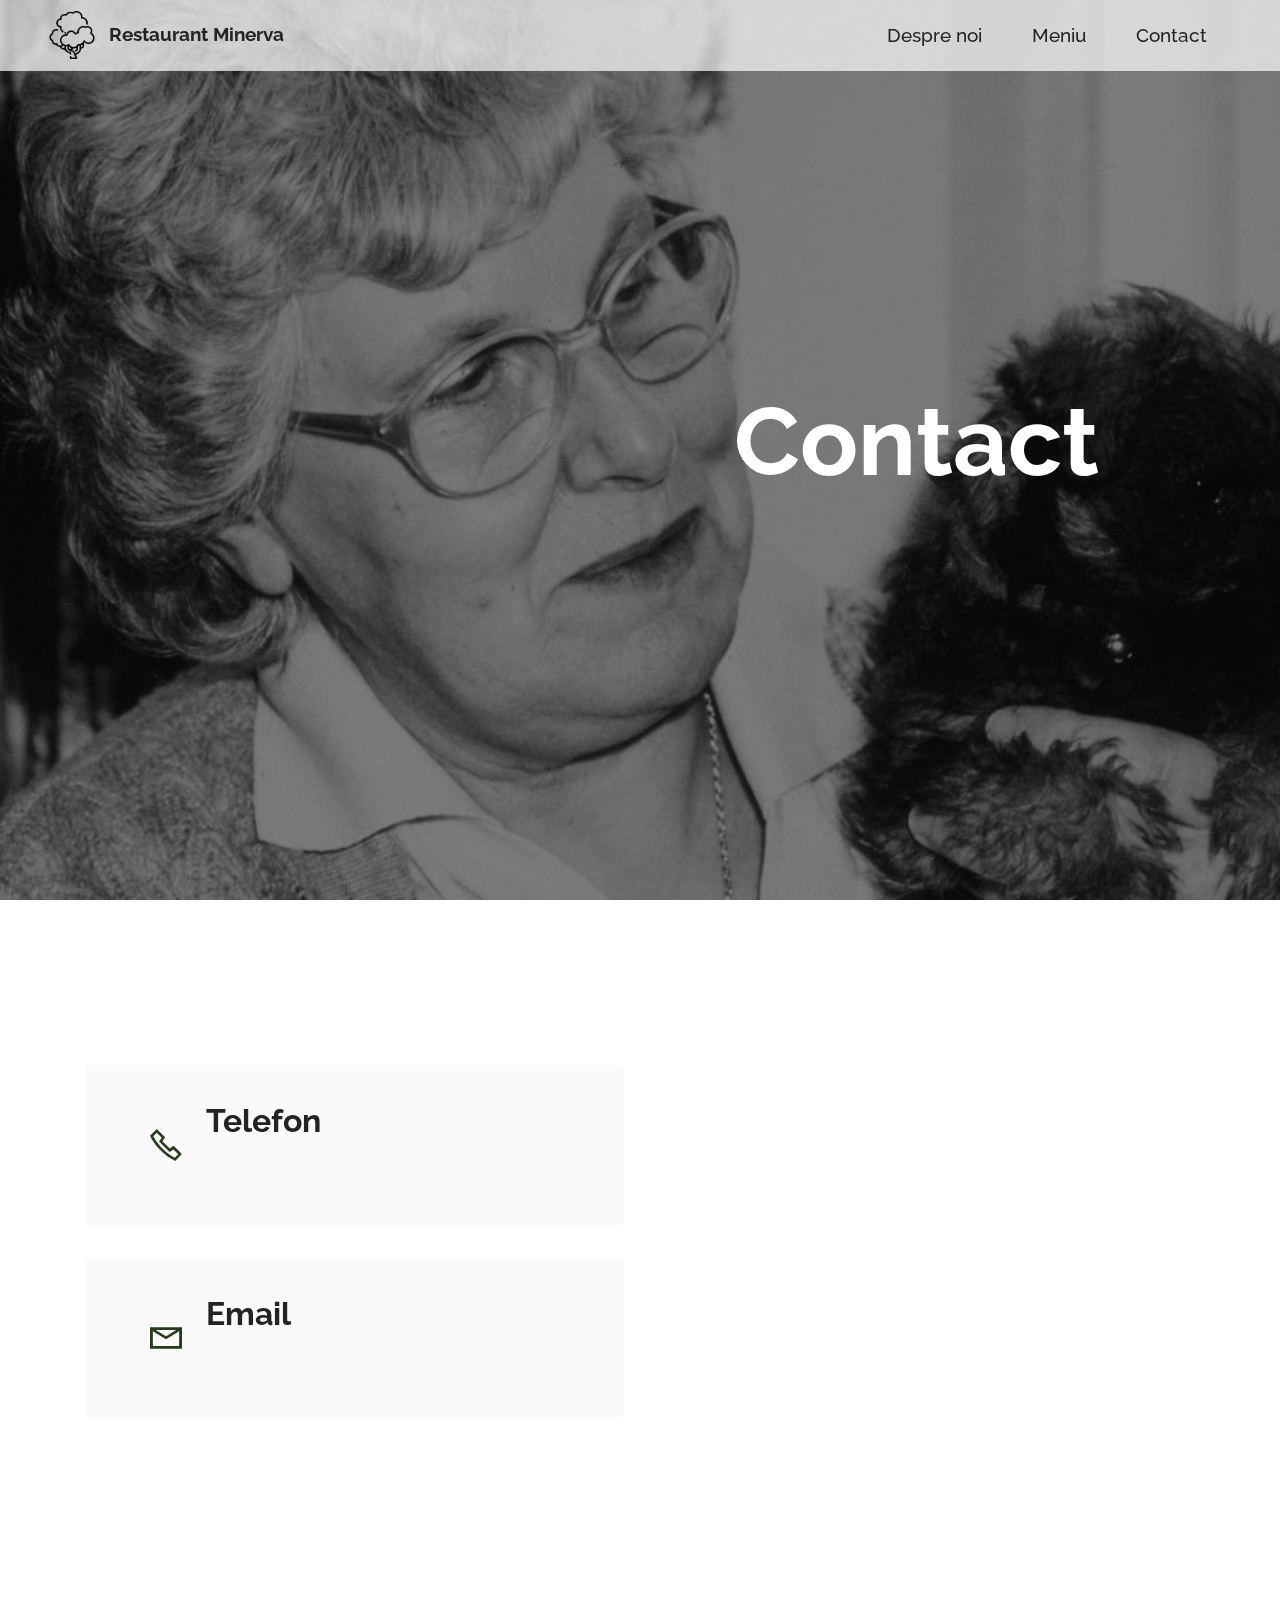
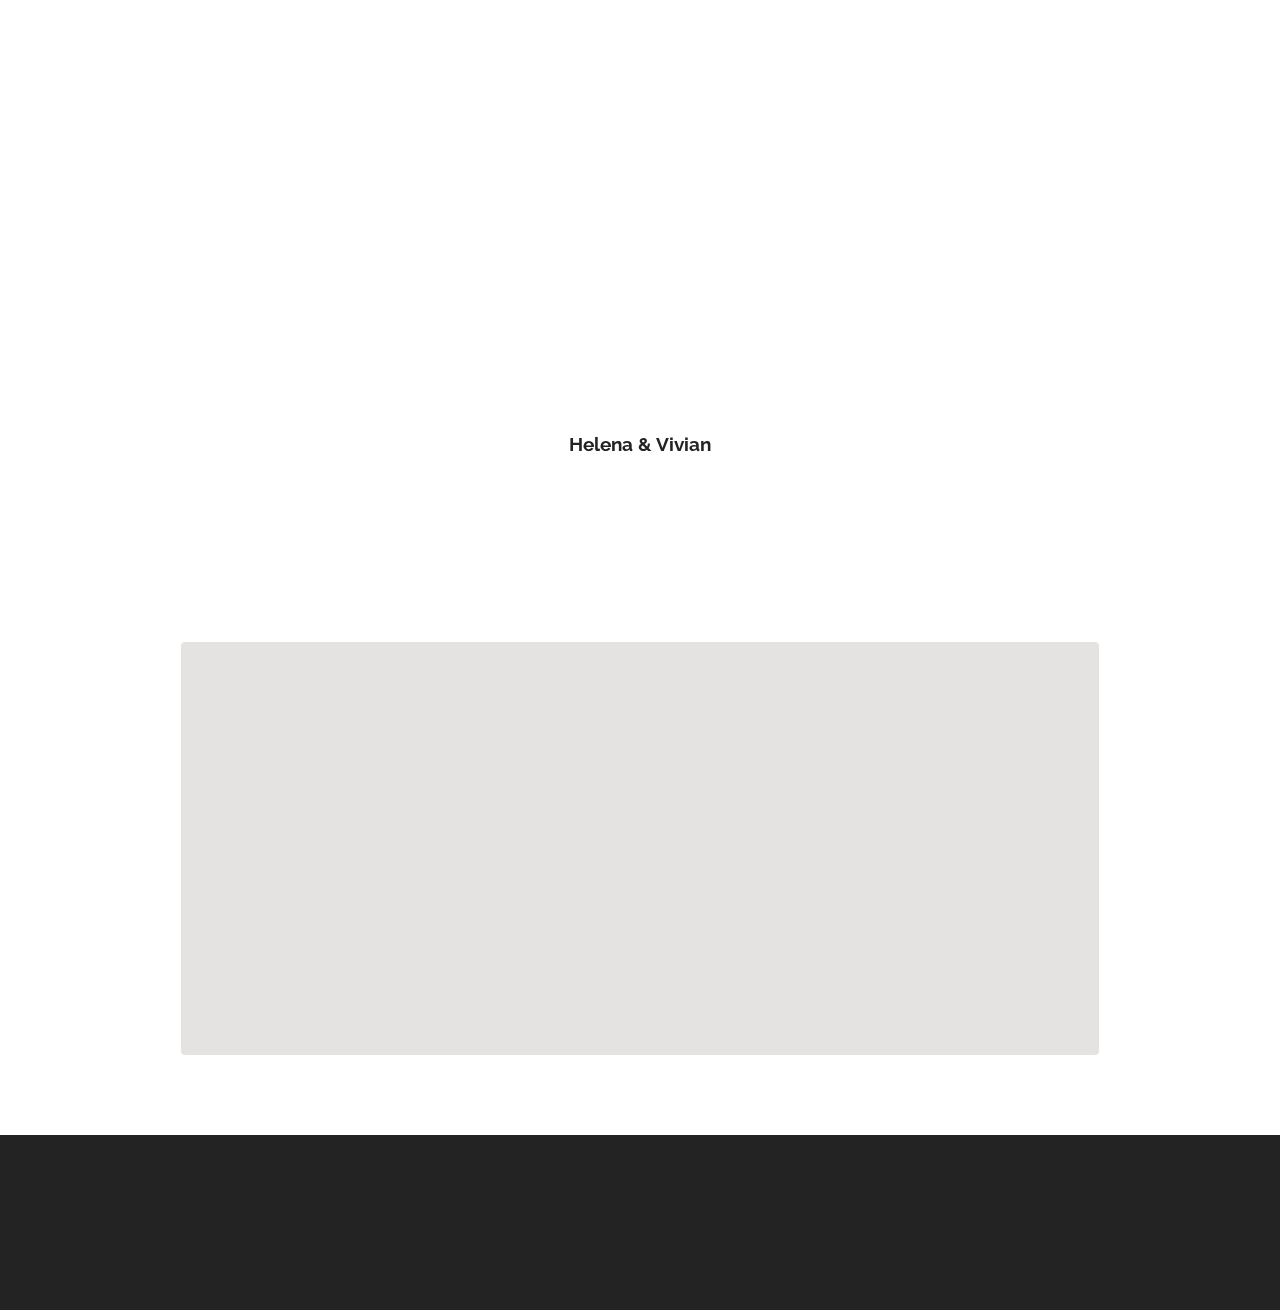
==== commit 95f46478: "am introdus lang="ro" + am schimbat h-uri + am scos mobirise de la sfârșit" ====
--- a/contact.html
+++ b/contact.html
@@ -1,7 +1,7 @@
 <!DOCTYPE html>
-<html  >
+<html lang="ro" >
 <head>
-  <!-- Site made with Mobirise Website Builder v5.7.4, https://mobirise.com -->
+ 
   <meta charset="UTF-8">
   <meta http-equiv="X-UA-Compatible" content="IE=edge">
   <meta name="generator" content="Mobirise v5.7.4, mobirise.com">
@@ -289,7 +289,8 @@
             </div>
         </div>
     </div>
-</section><section class="display-7" style="padding: 0;align-items: center;justify-content: center;flex-wrap: wrap;    align-content: center;display: flex;position: relative;height: 4rem;"><a href="https://mobiri.se/2924550" style="flex: 1 1;height: 4rem;position: absolute;width: 100%;z-index: 1;"><img alt="" style="height: 4rem;" src="[data-uri]"></a><p style="margin: 0;text-align: center;" class="display-7">Made with &#8204;</p><a style="z-index:1" href="https://mobirise.com/builder/easiest-website-builder.html">Easiest Website Builder</a></section><script src="assets/bootstrap/js/bootstrap.bundle.min.js"></script>  <script src="assets/parallax/jarallax.js"></script>  <script src="assets/smoothscroll/smooth-scroll.js"></script>  <script src="assets/ytplayer/index.js"></script>  <script src="assets/dropdown/js/navbar-dropdown.js"></script>  <script src="assets/embla/embla.min.js"></script>  <script src="assets/embla/script.js"></script>  <script src="assets/theme/js/script.js"></script>  
+</section>
+<script src="assets/bootstrap/js/bootstrap.bundle.min.js"></script>  <script src="assets/parallax/jarallax.js"></script>  <script src="assets/smoothscroll/smooth-scroll.js"></script>  <script src="assets/ytplayer/index.js"></script>  <script src="assets/dropdown/js/navbar-dropdown.js"></script>  <script src="assets/embla/embla.min.js"></script>  <script src="assets/embla/script.js"></script>  <script src="assets/theme/js/script.js"></script>  
   
   
   <input name="animation" type="hidden">
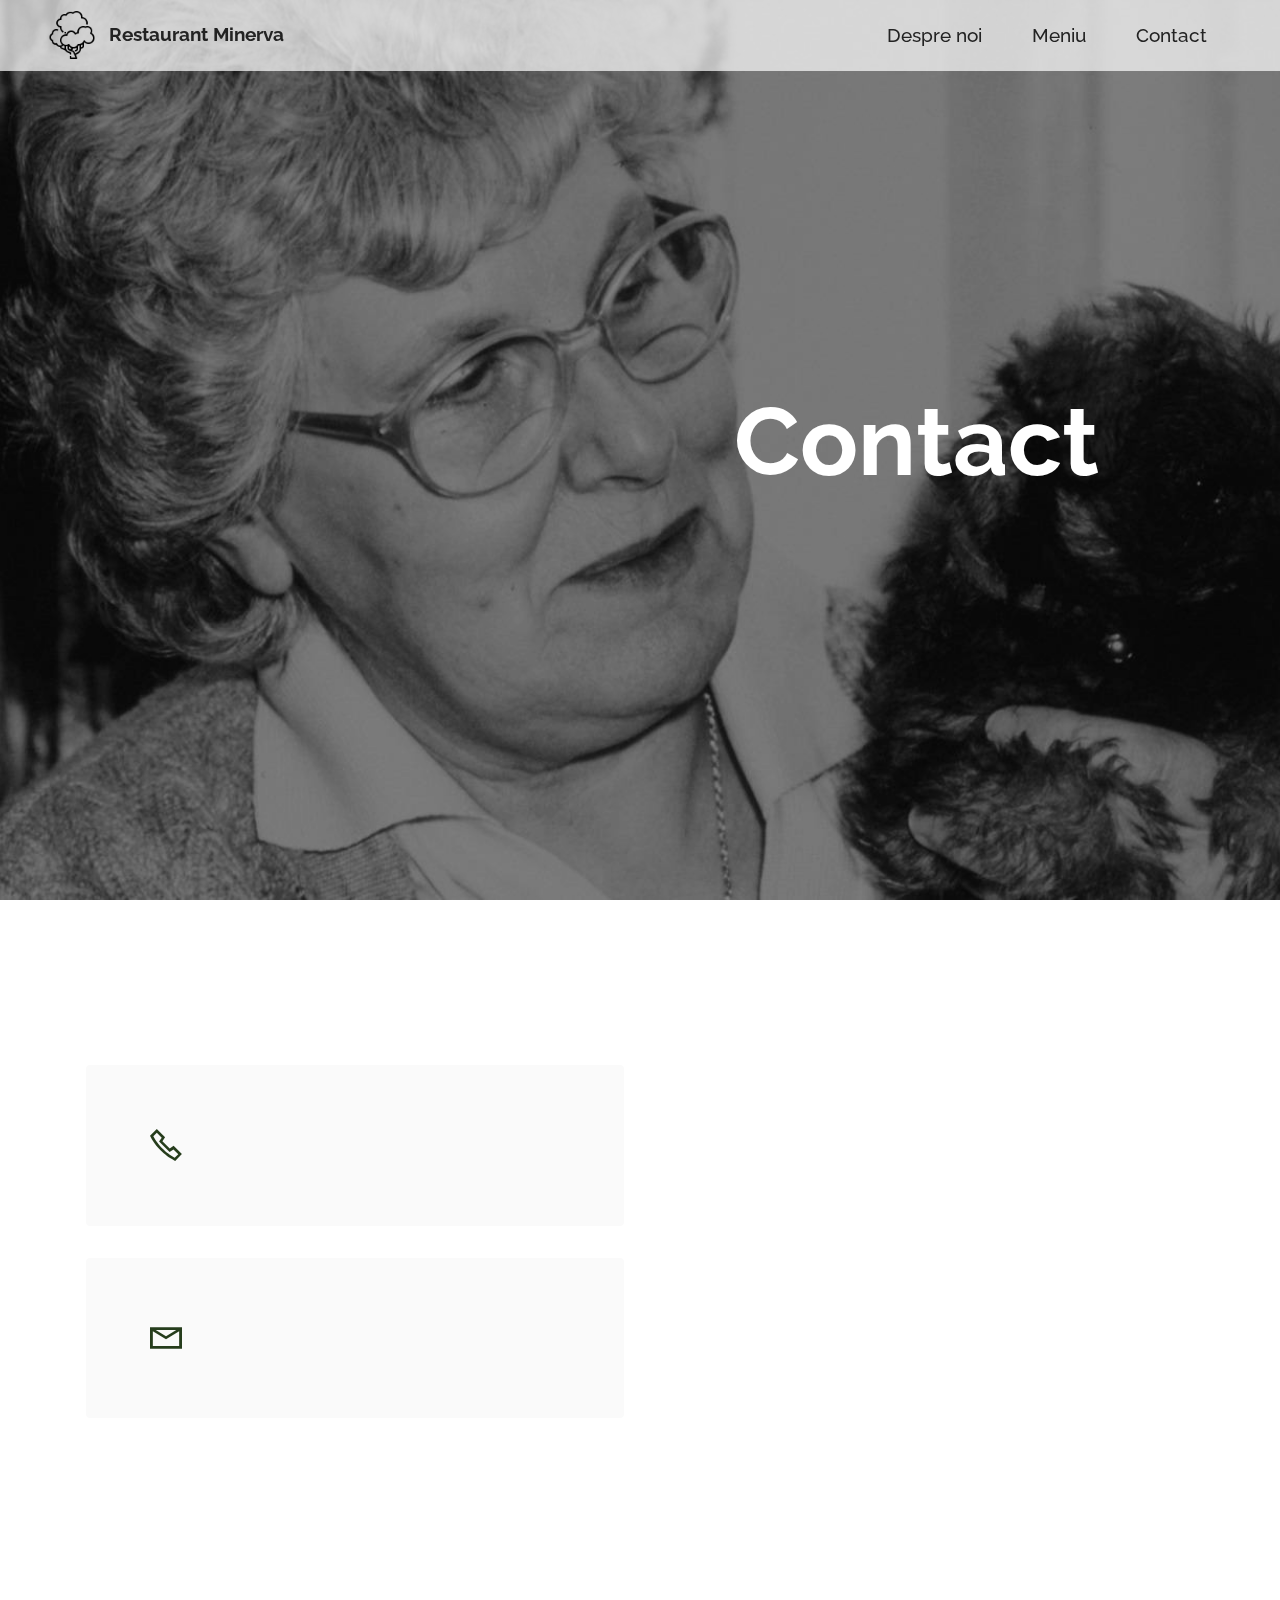
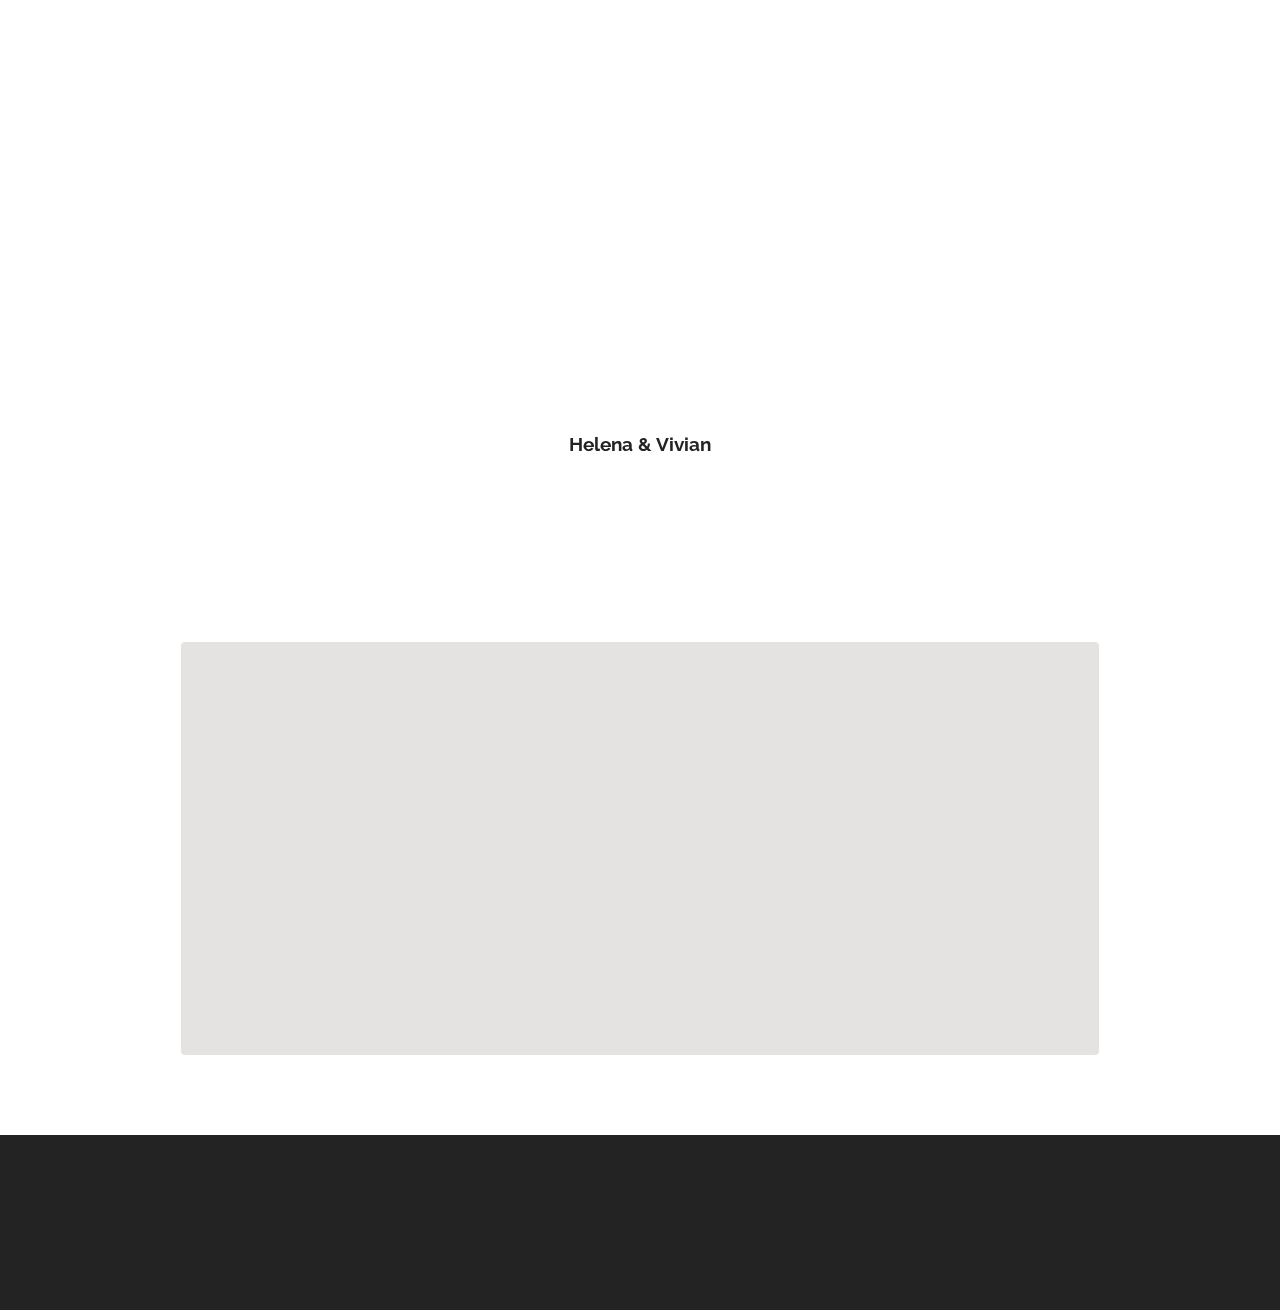
==== commit b96fbf74: "a schimbat h-urile de la contact" ====
--- a/contact.html
+++ b/contact.html
@@ -89,8 +89,8 @@
     
     <div class="container">
         <div class="mbr-section-head">
-            <h3 class="mbr-section-title mbr-fonts-style align-center mb-0 display-2">
-                <strong>Date de contact</strong></h3>
+            <h2 class="mbr-section-title mbr-fonts-style align-center mb-0 display-2">
+                <strong>Date de contact</strong></h2>
             
         </div>
         <div class="row justify-content-center mt-4">
@@ -100,7 +100,7 @@
                         <span class="mbr-iconfont mobi-mbri-phone mobi-mbri"></span>
                     </div>
                     <div class="text-wrapper">
-                        <h6 class="card-title mbr-fonts-style mb-1 display-5"><strong>Telefon</strong><br></h6>
+                        <h3 class="card-title mbr-fonts-style mb-1 display-5"><strong>Telefon</strong><br></h3>
                         <p class="mbr-text mbr-fonts-style display-7">
                             <a href="tel:+40750 000 000" class="text-primary">075xx xxx xxx</a></p>
                     </div>
@@ -110,9 +110,9 @@
                         <span class="mbr-iconfont mobi-mbri-letter mobi-mbri"></span>
                     </div>
                     <div class="text-wrapper">
-                        <h6 class="card-title mbr-fonts-style mb-1 display-5">
+                        <h3 class="card-title mbr-fonts-style mb-1 display-5">
                             <strong>Email</strong>
-                        </h6>
+                        </h3>
                         <p class="mbr-text mbr-fonts-style display-7"><a href="mailto:restaurantminerva@gmail.com" class="text-primary">restaurantminerva@gmail.com</a></p>
                     </div>
                 </div>
@@ -132,7 +132,7 @@
     
 
     <div class="position-relative text-center">
-        <h3 class="mb-4 mbr-fonts-style display-2"><strong>Ce spun clienții noștri...</strong></h3>
+        <h2 class="mb-4 mbr-fonts-style display-2"><strong>Ce spun clienții noștri...</strong></h2>
 
         <div class="embla" data-skip-snaps="true" data-align="center" data-loop="true" data-auto-play-interval="5" data-draggable="true">
             <div class="embla__viewport container-fluid">
